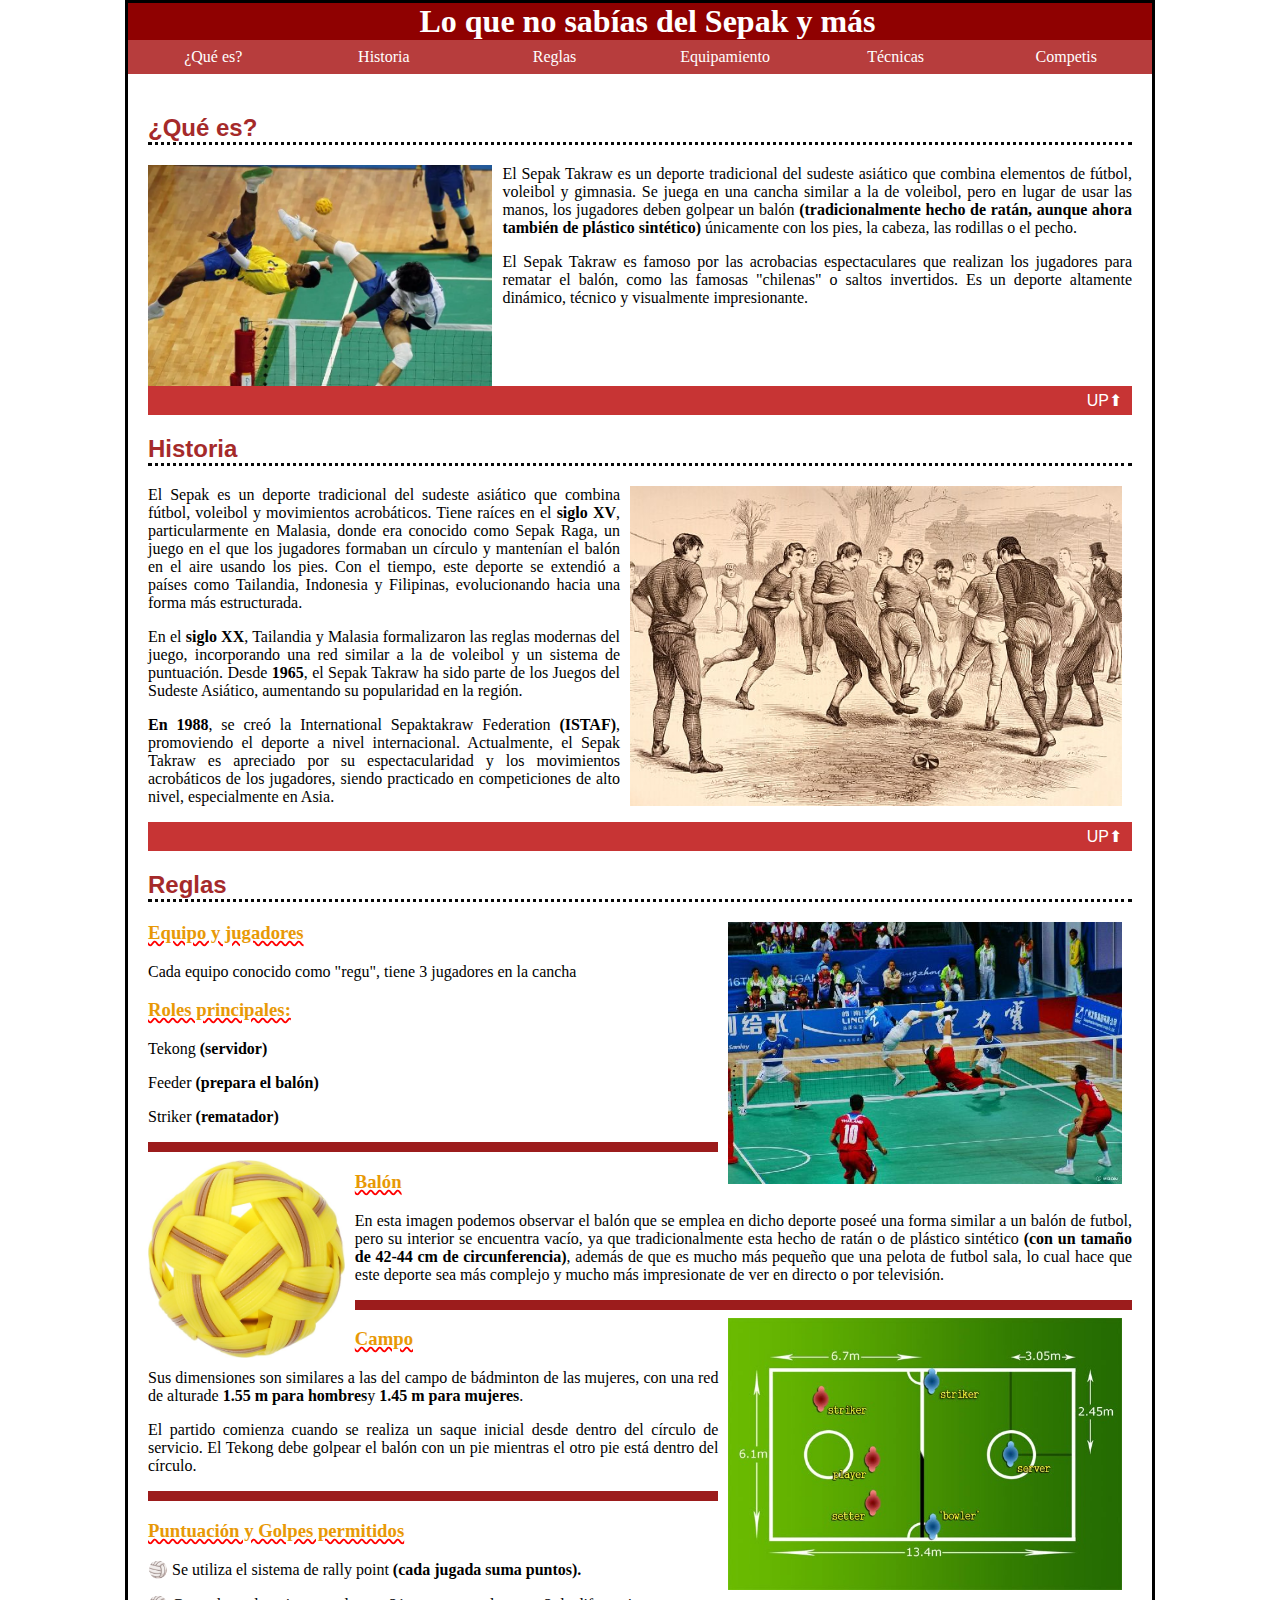
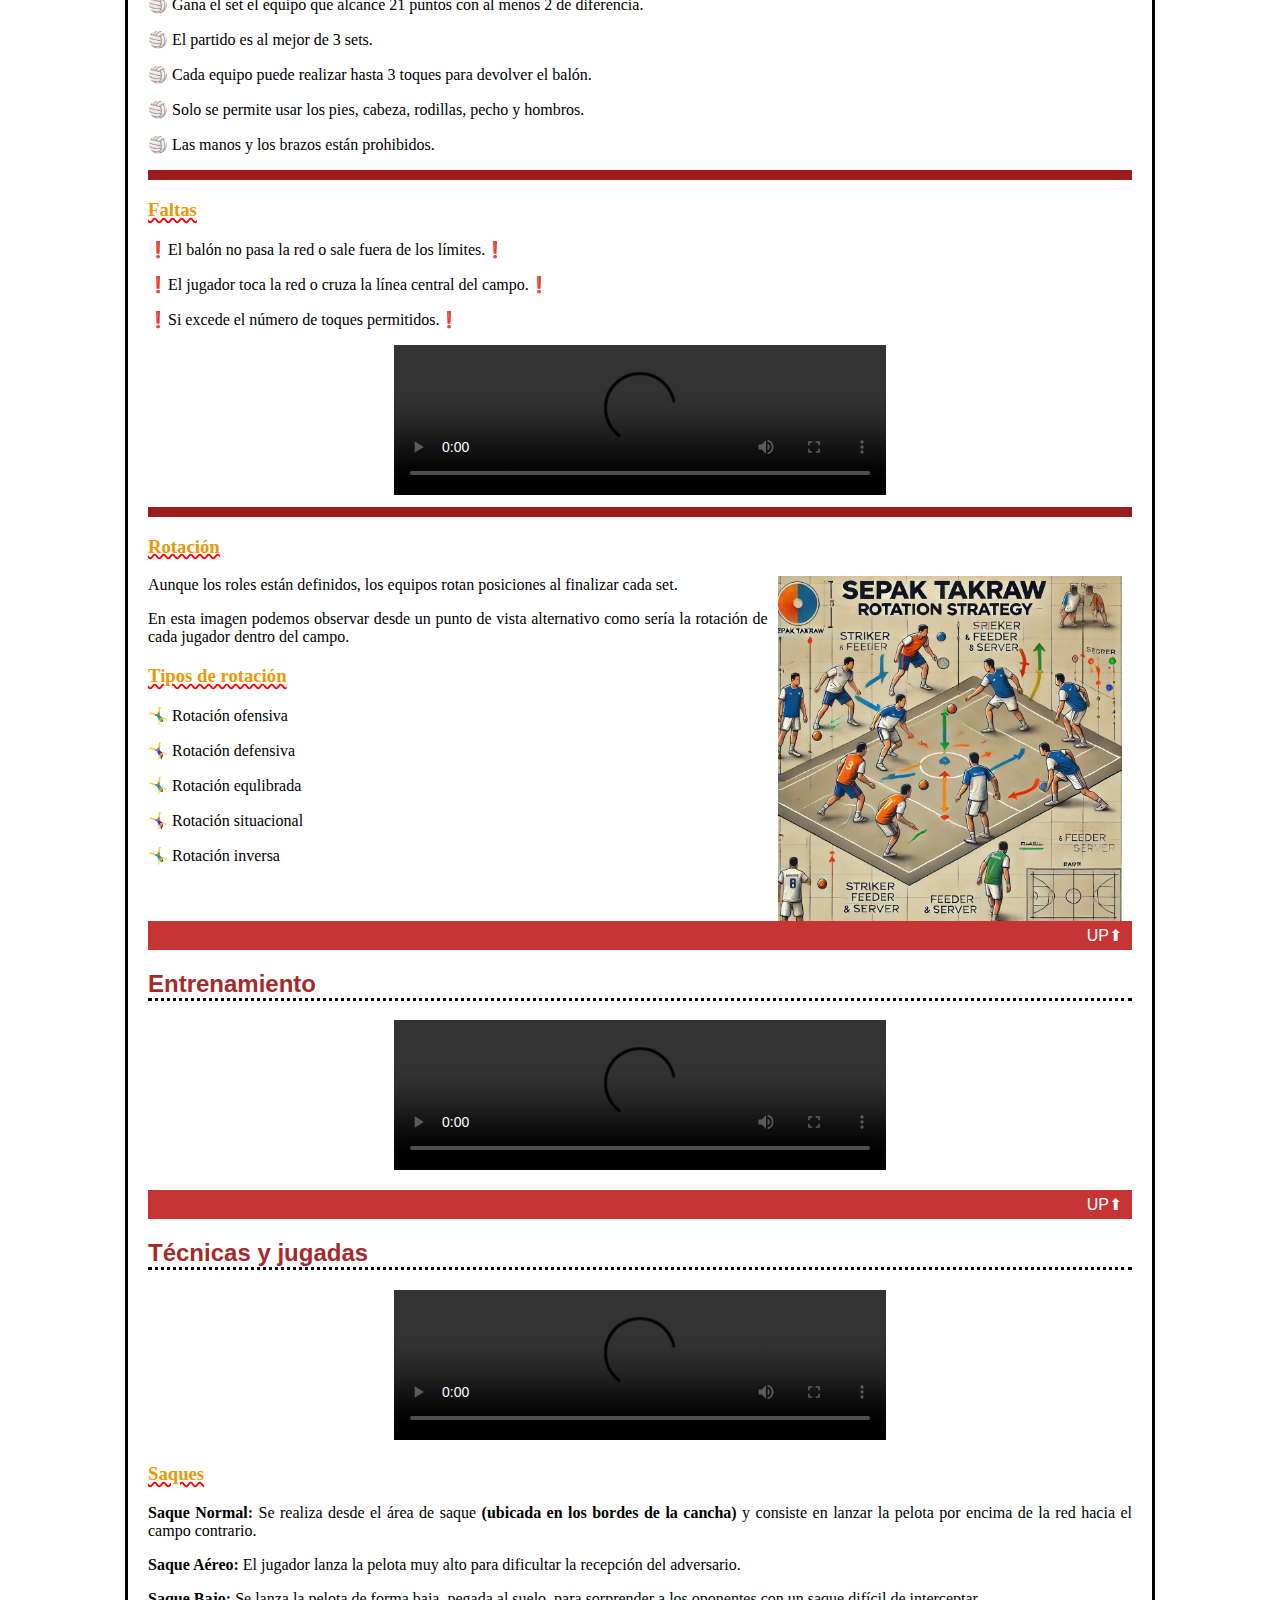
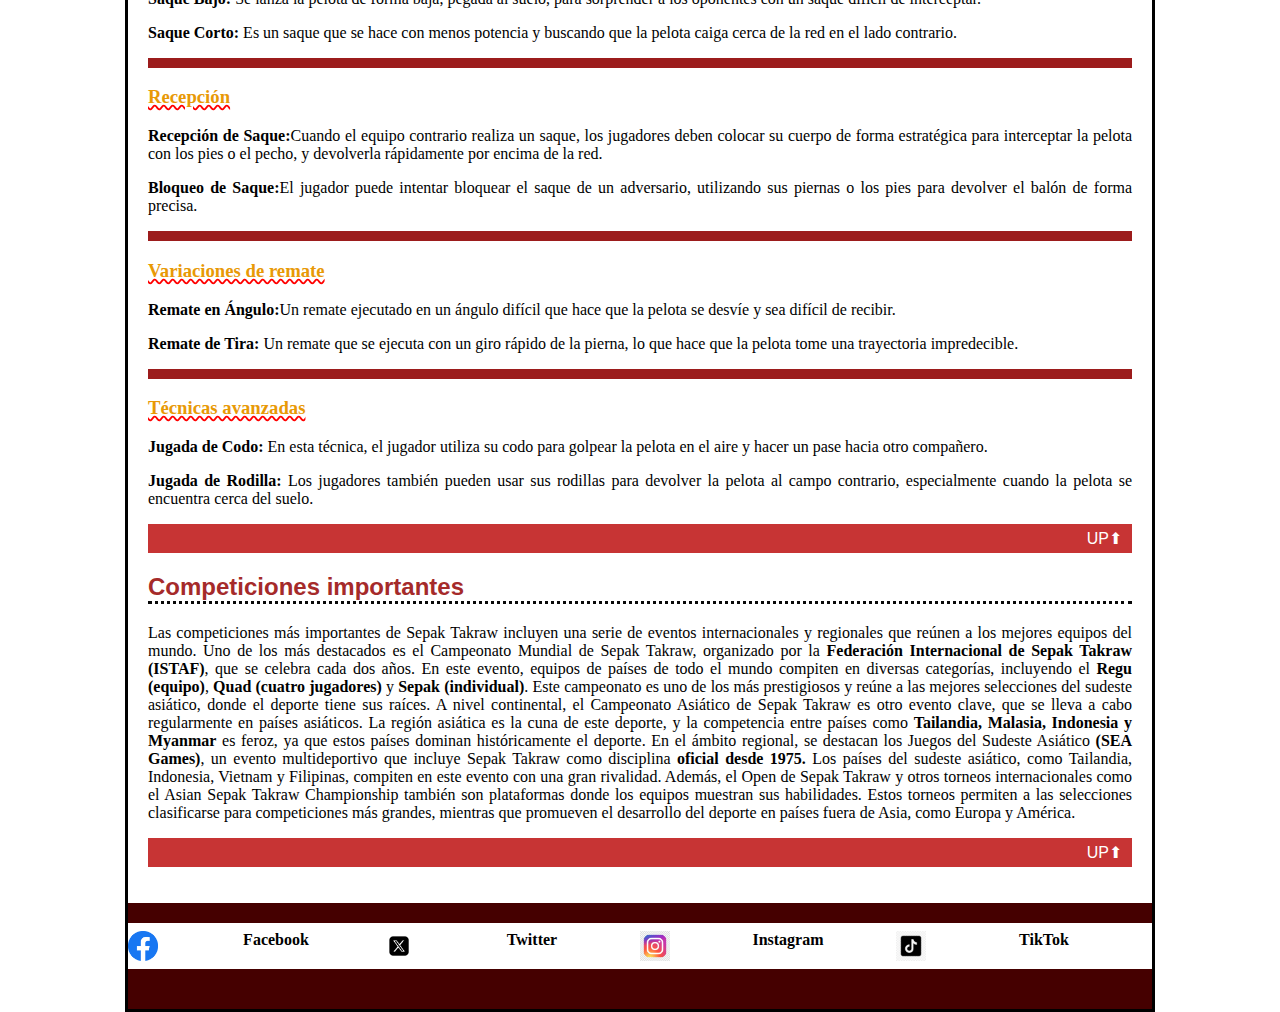
==== index.html @ aff394b9 "Add files via upload" ====
<!DOCTYPE html>
<html lang="es">
<head>
    <meta charset="UTF-8">
    <meta name="viewport" content="width=device-width, initial-scale=1.0">

    <title>El Sepak en estado puro</title>
    <meta name="keywords" content=" palabras clave, encontradas">
    <meta name="description" content="En esta pagina lo que vamos a tratar es el deporte elegido, que en este caso es el sepak takraw , en dicha pagina vamos a abarcar diversos temas como sus origenes, las reglas, deportistas famosos o que tiene cierta incidencia en dicho de deporte, que material se emplea en dicho deporte y sus diversas competiciones. ">
    <meta property="og:tittle" content="Mi web de MARCAS">
    <meta property="og:image" content="imagenes/icono.png">
    <meta property="og:description" content="Aquí puedes encontrar tod la información que necesites">
    <link rel="icon" href="icono.png">
    <link rel="stylesheet" href="estilotareaproclase.css">
    <link rel="canonical" href="https://IzanRG23.github.io">
    <meta name="robots"content="index,follow">
    <meta name="copyright"content="IzanRG23">
    <meta name="author"content="IzanRG23">
    <meta name="sunject"content="Lenguaje de marcas">
    <meta name="language"content="es">
    
</head>
<body>
    <header id="top">
        <h1>Lo que no sabías del Sepak y más</h1>
        <nav>
            <ol>
                <li><a href="#seccion1">¿Qué es?</a></li><li><a href="#seccion2">Historia</a></li><li><a href="#seccion3">Reglas</a></li><li><a href="#seccion4">Equipamiento</a></li><li><a href="#seccion5">Técnicas</a></li><li><a href="#seccion6">Competis</a></li>
            </nav>
        </nav>
        <main>
            <section>
                <article>
                    <h2 id="seccion1">¿Qué es?</h2>
                    <img src="sepaktakraw1.jpeg" alt="Jugador Sepak"widht:20%>
                    <p>El Sepak Takraw es un deporte tradicional del sudeste asiático que combina elementos de fútbol, voleibol y gimnasia. Se juega en una cancha similar a la de voleibol, pero en lugar de usar las manos, los jugadores deben golpear un balón <strong>(tradicionalmente hecho de ratán, aunque ahora también de plástico sintético)</strong> únicamente con los pies, la cabeza, las rodillas o el pecho.</p>
                    <p>El Sepak Takraw es famoso por las acrobacias espectaculares que realizan los jugadores para rematar el balón, como las famosas "chilenas" o saltos invertidos. Es un deporte altamente dinámico, técnico y visualmente impresionante.</p>
                    <p class="volver"><a href="#top">UP⬆</a></p>
    
                    <h2 id="seccion2">Historia</h2>
                   <img src="historiasepakjpg.jpg" alt="Historia Sepak"widht="20%" class="img2">
                    <p>El Sepak es un deporte tradicional del sudeste asiático que combina fútbol, voleibol y movimientos acrobáticos. Tiene raíces en el <strong>siglo XV</strong>, particularmente en Malasia, donde era conocido como Sepak Raga, un juego en el que los jugadores formaban un círculo y mantenían el balón en el aire usando los pies. Con el tiempo, este deporte se extendió a países como Tailandia, Indonesia y Filipinas, evolucionando hacia una forma más estructurada. </p>

                    <p>En el <strong>siglo XX</strong>, Tailandia y Malasia formalizaron las reglas modernas del juego, incorporando una red similar a la de voleibol y un sistema de puntuación. Desde <strong>1965</strong>, el Sepak Takraw ha sido parte de los Juegos del Sudeste Asiático, aumentando su popularidad en la región.</p>

                    <p><strong>En 1988</strong>, se creó la International Sepaktakraw Federation <strong>(ISTAF)</strong>, promoviendo el deporte a nivel internacional. Actualmente, el Sepak Takraw es apreciado por su espectacularidad y los movimientos acrobáticos de los jugadores, siendo practicado en competiciones de alto nivel, especialmente en Asia.</p>
                    <p class="volver"><a href="#top">UP⬆</a></p>
    
                    <h2 id="seccion3">Reglas</h2>
                    <img src="formaciontakraw.jpg" alt="Formación Sepak"widht="20%" class="img3">
                    <h3>Equipo y jugadores</h3>
                    <p>Cada equipo conocido como "regu", tiene 3 jugadores en la cancha</p>

                    <h3>Roles principales:</h3>
                        <p>Tekong <strong>(servidor)</strong></p>
                        <p>Feeder <strong>(prepara el balón)</strong></p>
                        <p>Striker <strong>(rematador)</strong></p>
                        <hr style="border: 5px solid rgb(156, 28, 28);"></hr>
                        
                        <img src="balonsepak.jpg" 
                        alt="Balón Sepak"widht="20%" class="img4">
                        
                    <h3>Balón</h3>
                    <p>En esta imagen podemos observar el balón que se emplea en dicho deporte poseé una forma similar a un balón de futbol, pero su interior se encuentra vacío, ya que tradicionalmente esta hecho de ratán o de plástico sintético <strong>(con un tamaño de 42-44 cm de circunferencia)</strong>, además de que es mucho más pequeño que una pelota de futbol sala, lo cual hace que este deporte sea más complejo y mucho más impresionate de ver en directo o por televisión.</p>
                    <hr style="border: 5px solid rgb(156, 28, 28);"></hr>


                    <img src="pista.jpg" alt="pista"widht="20%" class="img5">

                    <h3>Campo</h3>
                    <p>Sus dimensiones son similares a las del campo de bádminton de las mujeres, con una red de alturade <strong>1.55 m para hombres</strong>y <strong>1.45 m para mujeres</strong>.</p>

                    <p>El partido comienza cuando se realiza un saque inicial desde dentro del círculo de servicio. El Tekong debe golpear el balón con un pie mientras el otro pie está dentro del círculo.
                    </p>
                    <hr style="border: 5px solid rgb(156, 28, 28);"></hr>

                    <h3>Puntuación y Golpes permitidos</h3>
                    <p>🏐 Se utiliza el sistema de rally point <strong>(cada jugada suma puntos).</strong></p>
                    <p>🏐 Gana el set el equipo que alcance 21 puntos con al menos 2 de diferencia.</p>
                    <p>🏐 El partido es al mejor de 3 sets.</p>
                    <p>🏐 Cada equipo puede realizar hasta 3 toques para devolver el balón.</p>
                    <p>🏐 Solo se permite usar los pies, cabeza, rodillas, pecho y hombros.</p> 
                    <p>🏐 Las manos y los brazos están prohibidos.</p>
                    <hr style="border: 5px solid rgb(156, 28, 28);"></hr>

                    <h3>Faltas</h3>
                    <p>❗El balón no pasa la red o sale fuera de los límites.❗</p>
                    <p>❗El jugador toca la red o cruza la línea central del campo.❗</p>
                    <p>❗Si excede el número de toques permitidos.❗</p>

                    <div><video src="¿Cómo jugar al Sepak Takraw_ También conocido como Sepak raga y Takraw es una variante modificada del voleibol. - YouTube - Google Chrome 2024-11-19 19-38-36.mp4" controls autoplay loop></video></div>
                    <hr style="border: 5px solid rgb(156, 28, 28);"></hr>
                    <h3>Rotación</h3>
                    <img src="rotacion.jpg" alt="pista"widht="20%" class="img6">
                    <p>Aunque los roles están definidos, los equipos rotan posiciones al finalizar cada set.</p>

                    <p>En esta imagen podemos observar desde un punto de vista alternativo como sería la rotación de cada jugador dentro del campo.</p>

                    <h3>Tipos de rotación</h3>
                    <p>🤸‍♂️ Rotación ofensiva</p>
                    <p>🤸‍♀️ Rotación defensiva</p>
                    <p>🤸‍♂️ Rotación equlibrada</p>
                    <p>🤸‍♀️ Rotación situacional</p>
                    <p>🤸‍♂️ Rotación inversa</p>

                        <p class="volver"><a href="#top">UP⬆</a></p>
    
                    <h2 id="seccion4">Entrenamiento</h2>
                    <div><video src="video2.mp4" controls autoplay loop></video></div>
    
                     <p class="volver"><a href="#top">UP⬆</a></p>
    
                     <h2 id="seccion5">Técnicas y jugadas</h2>
                     <div><video src="video3.mp4"controls autoplay loop></video></div>

                     <h3>Saques</h3>
                     <p><strong>Saque Normal:</strong> Se realiza desde el área de saque <strong>(ubicada en los bordes de la cancha)</strong> y consiste en lanzar la pelota por encima de la red hacia el campo contrario.</p>
                    
                     <p><strong>Saque Aéreo:</strong> El jugador lanza la pelota muy alto para dificultar la recepción del adversario.</p>
                     <p><strong>Saque Bajo:</strong> Se lanza la pelota de forma baja, pegada al suelo, para sorprender a los oponentes con un saque difícil de interceptar.</p>
                     <p><strong>Saque Corto:</strong> Es un saque que se hace con menos potencia y buscando que la pelota caiga cerca de la red en el lado contrario.</p>

                     <hr style="border: 5px solid rgb(156, 28, 28);"></hr>

                     <h3>Recepción</h3>
                     <p><strong>Recepción de Saque:</strong>Cuando el equipo contrario realiza un saque, los jugadores deben colocar su cuerpo de forma estratégica para interceptar la pelota con los pies o el pecho, y devolverla rápidamente por encima de la red.</p>
                     <p><strong>Bloqueo de Saque:</strong>El jugador puede intentar bloquear el saque de un adversario, utilizando sus piernas o los pies para devolver el balón de forma precisa.</p>

                     <hr style="border: 5px solid rgb(156, 28, 28);"></hr>

                     <h3>Variaciones de remate</h3>
                     <p><strong>Remate en Ángulo:</strong>Un remate ejecutado en un ángulo difícil que hace que la pelota se desvíe y sea difícil de recibir.</p>
                     <p><strong>Remate de Tira:</strong> Un remate que se ejecuta con un giro rápido de la pierna, lo que hace que la pelota tome una trayectoria impredecible.</p>

                     <hr style="border: 5px solid rgb(156, 28, 28);"></hr>

                     <h3>Técnicas avanzadas</h3>
                     <p><strong>Jugada de Codo:</strong> En esta técnica, el jugador utiliza su codo para golpear la pelota en el aire y hacer un pase hacia otro compañero.</p>

                     <p><strong>Jugada de Rodilla:</strong> Los jugadores también pueden usar sus rodillas para devolver la pelota al campo contrario, especialmente cuando la pelota se encuentra cerca del suelo.</p>

                     <p class="volver"><a href="#top">UP⬆</a></p>

                     <h2 id="seccion6">Competiciones importantes</h2>
                     <img src="" alt=""widht:20%>
                     <p>Las competiciones más importantes de Sepak Takraw incluyen una serie de eventos internacionales y regionales que reúnen a los mejores equipos del mundo. Uno de los más destacados es el Campeonato Mundial de Sepak Takraw, organizado por la <strong>Federación Internacional de Sepak Takraw (ISTAF)</strong>, que se celebra cada dos años. En este evento, equipos de países de todo el mundo compiten en diversas categorías, incluyendo el <strong>Regu (equipo)</strong>, <strong>Quad (cuatro jugadores)</strong> y <strong>Sepak (individual)</strong>. Este campeonato es uno de los más prestigiosos y reúne a las mejores selecciones del sudeste asiático, donde el deporte tiene sus raíces.

                        A nivel continental, el Campeonato Asiático de Sepak Takraw es otro evento clave, que se lleva a cabo regularmente en países asiáticos. La región asiática es la cuna de este deporte, y la competencia entre países como <strong>Tailandia, Malasia, Indonesia y Myanmar</strong> es feroz, ya que estos países dominan históricamente el deporte.
                        
                        En el ámbito regional, se destacan los Juegos del Sudeste Asiático <strong>(SEA Games)</strong>, un evento multideportivo que incluye Sepak Takraw como disciplina <strong>oficial desde 1975.</strong> Los países del sudeste asiático, como Tailandia, Indonesia, Vietnam y Filipinas, compiten en este evento con una gran rivalidad.
                        
                        Además, el Open de Sepak Takraw y otros torneos internacionales como el Asian Sepak Takraw Championship también son plataformas donde los equipos muestran sus habilidades. Estos torneos permiten a las selecciones clasificarse para competiciones más grandes, mientras que promueven el desarrollo del deporte en países fuera de Asia, como Europa y América.
                        
                        </p>
                     <p class="volver"><a href="#top">UP⬆</a></p>
     
    
    
                </article>
            </section>
            <footer>
              <ol class="footer">
                <li class="footer"><a href="https://www.facebook.com/tuperfil" target="blank">
                    <img src="imagenfacebook.png" alt="Facebook" style="width:30px; height:auto;"><strong>Facebook</strong>
                </a></li><li class="footer"><a href="https://x.com/i/flow/login" target="blank"><strong>Twitter</strong>
                    <img src="imagenx.jpeg" alt="X" style="width:30px; height:auto;">
                </a></li><li class="footer"><a href="https://www.instagram.com/accounts/login" target="blank"><strong>Instagram</strong>
                    <img src="imageninsta.jpeg" alt="Instagram" style="width:30px; height:auto;">
                </a></li><li class="footer"><a href="https://www.tiktok.com/login" target="blank"><strong>TikTok</strong>
                    <img src="iconotiktok.jpeg" alt="TikTok" style="width:30px; height:auto;"></a></li>
              </ol>
            </footer>
    </header>
</body>
</html>
---- estilotareaproclase.css ----
body{
    width: 80%;
    border: 3px solid black;
    margin:0 auto;
   
}
ol{
    padding: 0;
    margin:0 auto;
}
h1{
    margin:0;
    padding:0 0 0 15px;
    font-family: "Merriweather", serif;
    background-color:rgb(143, 1, 1);
    text-align: center;
    color:white;
}
h2:target{
    border:none;
    background-color:rgb(234, 115, 18);
}
li{
    display:inline-block;
    background-color: rgb(183, 61, 61);
    width:16.66%;
    text-align:center;
    padding:8px 0;
    color: white;
    font-family: 'Merriweather', serif;
    
}
li:hover{
    background-color: rgba(210, 115, 14, 0.89);
    color:white;
    border-bottom:7px solid rgb(212, 43, 43);
}
article{
    padding: 20px
}
p{
    text-align: justify;
    font-family: "Playfair Display", serif;
}
h2{
    border-bottom: 3px dotted rgb(8, 8, 8);
    color: brown;
    font-family: 'Spicy Rice', sans-serif; 
}
ol.footer{
    background-color:rgb(69, 0, 0);
    padding:20px 0;
    border-bottom: 20px solid rgb(69, 0, 0);
}
footer{
    margin:0px;
}
a{
    text-decoration: none;
    color:inherit;
}
p.volver{
    color:white;
    background-color: rgb(199, 52, 52);
    text-align: right;
    padding:5px 10px;
    clear:both;
    font-family: 'Spicy Rice', sans-serif; 
}

li.footer{
    background-color: rgb(255, 255, 255);
   width:25%;
   color:rgb(0, 0, 0);
  
}
li.footer:hover{
    background-color: rgba(106, 20, 20, 0.856);
    color:rgb(255, 255, 255);
    border:none;
}
   img{
    float:left;
    width:35%;
    margin-right:10px;
   }
   .img2{
    float:right;
    width:50%;
    margin-left:10px;
    padding:0 10px 10px 0,
   }
   .img3{
    float:right;
    width:40%;
    margin-left:10px;
    padding:0 10px 10px 0,
   }
   .img4{
    float:left;
    width:20%;
    margin-right:10px;
    padding:0 10px 10px 0,
   }
   .img5{
    float:right;
    width:40%;
    margin-left:10px;
    padding:0 10px 10px 0,
   }
   .img6{
    float:right;
    width:35%;
    margin-left:10px;
    padding:0 10px 10px 0,
   }
  
   video{
    width:50%;
    align-items: center;
   }
   
   div{
    text-align:center;
   }
   h3{
    text-decoration: underline wavy red;
    color: rgb(232, 153, 6);
   }
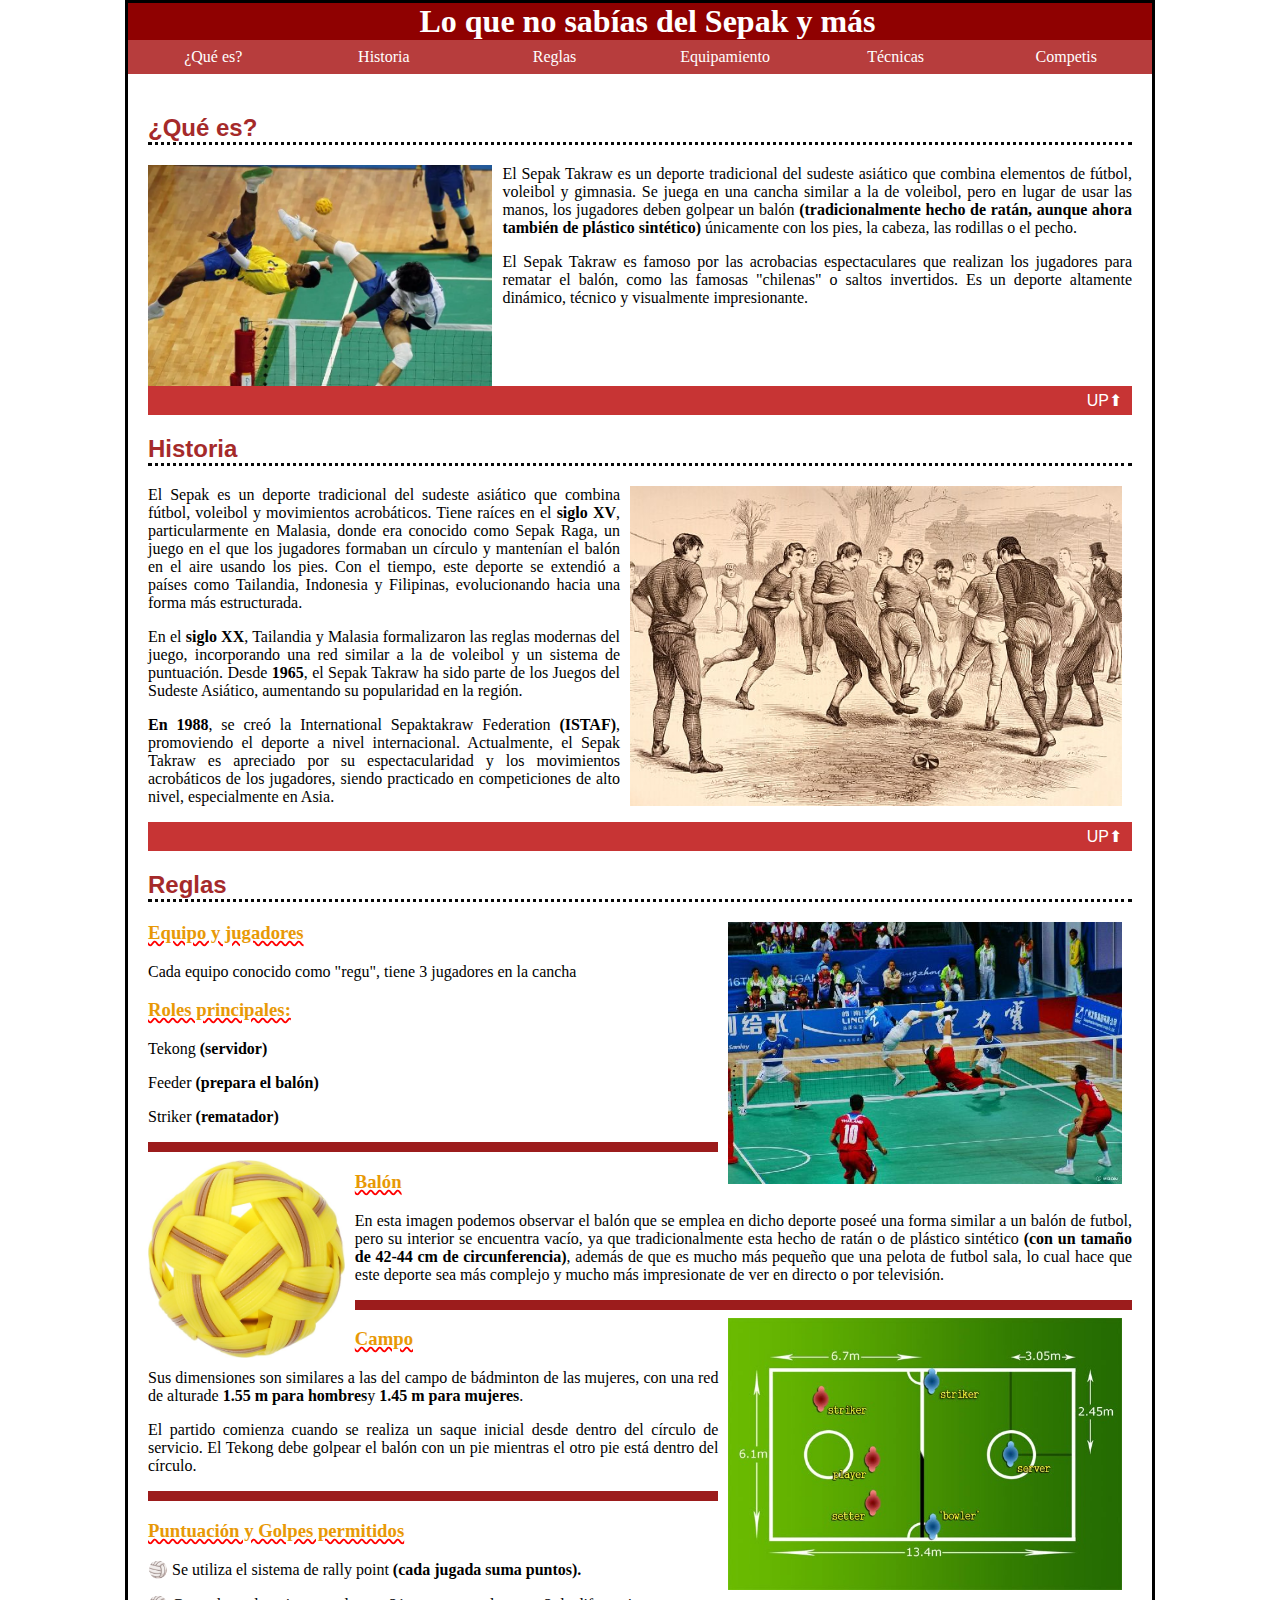
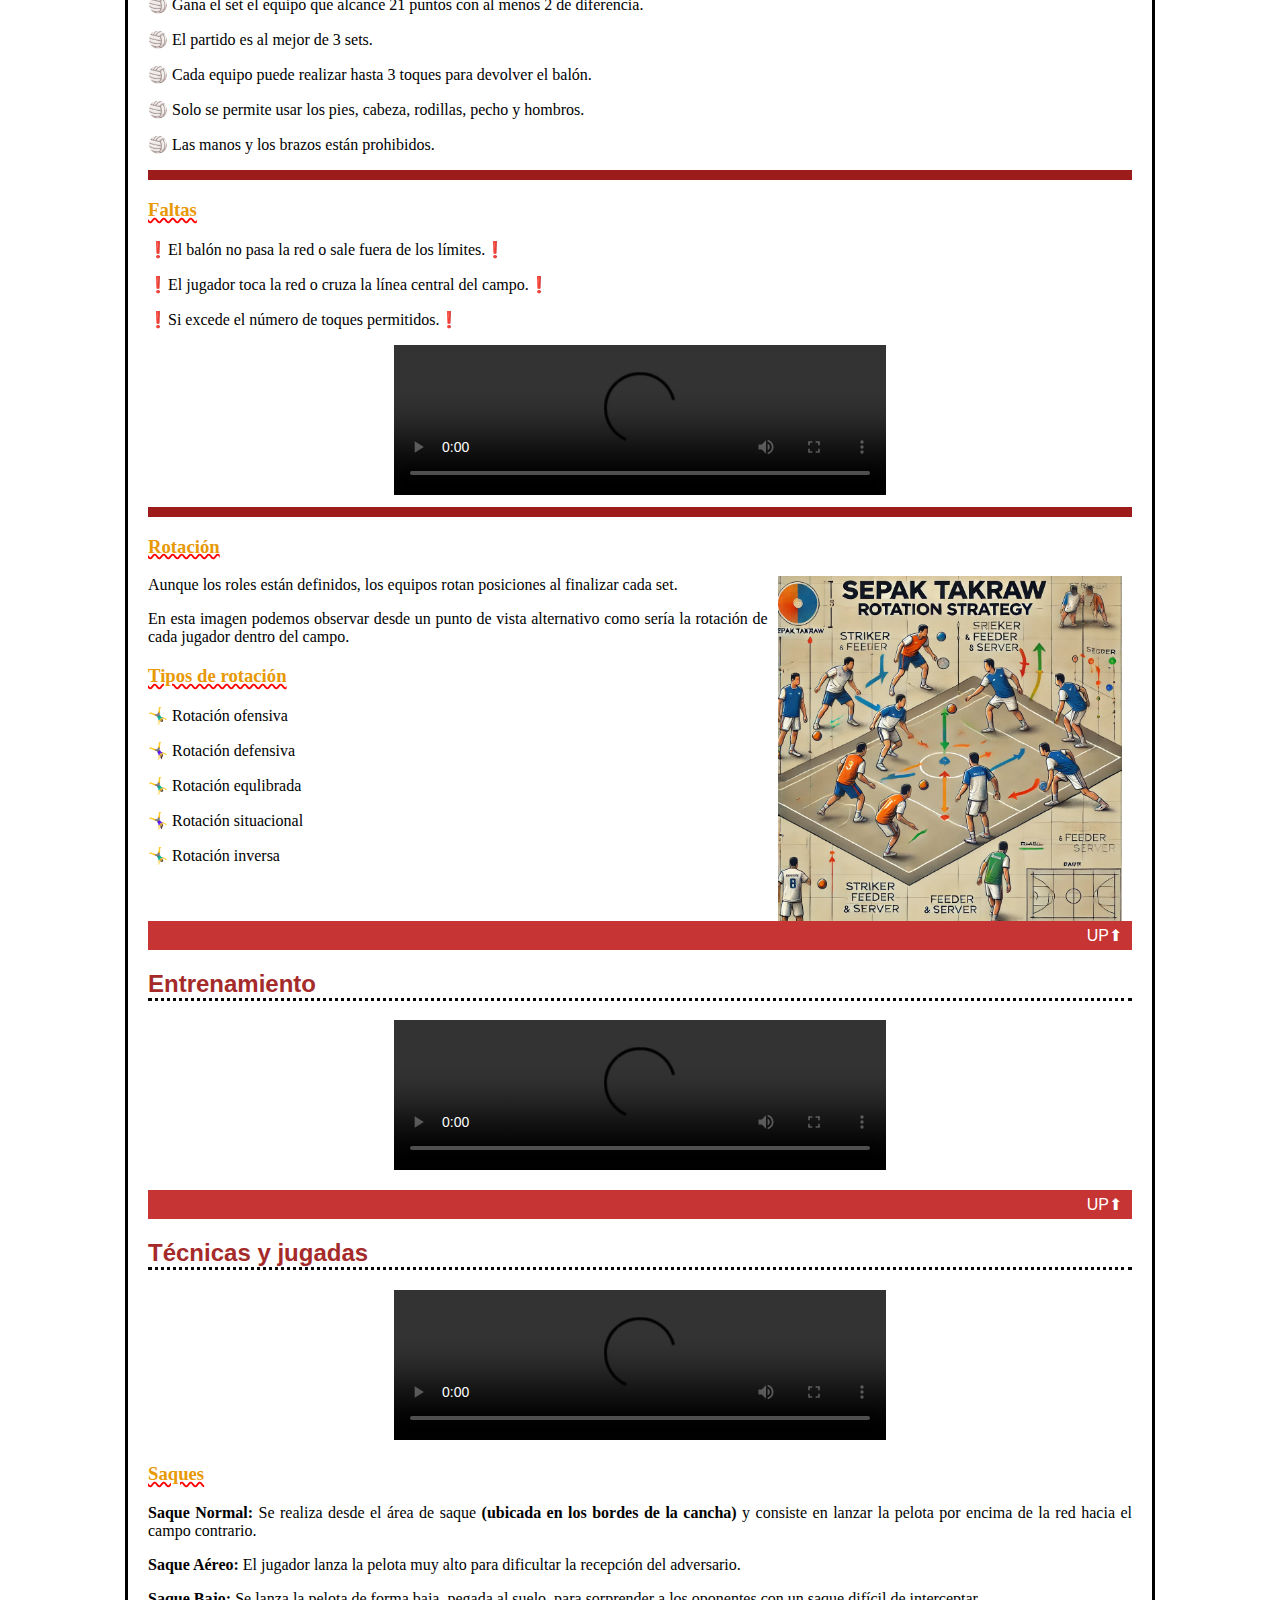
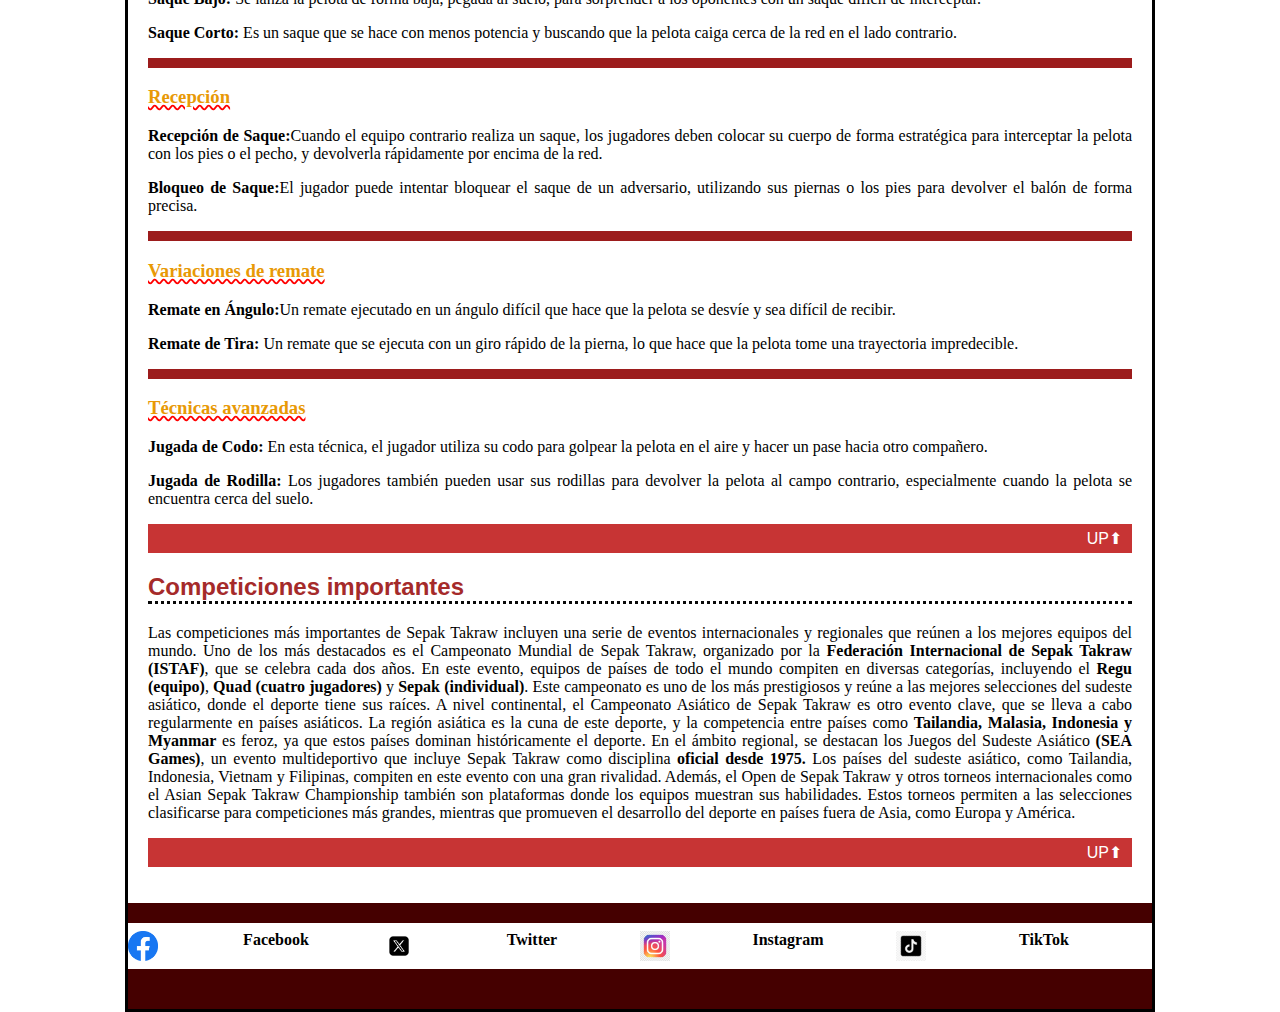
==== commit c2862e10: "Add files via upload" ====
--- a/index.html
+++ b/index.html
@@ -88,7 +88,7 @@
                     <p>❗El jugador toca la red o cruza la línea central del campo.❗</p>
                     <p>❗Si excede el número de toques permitidos.❗</p>
 
-                    <div><video src="¿Cómo jugar al Sepak Takraw_ También conocido como Sepak raga y Takraw es una variante modificada del voleibol. - YouTube - Google Chrome 2024-11-19 19-38-36.mp4" controls autoplay loop></video></div>
+                    <div><video src="video1.mp4" controls autoplay loop></video></div>
                     <hr style="border: 5px solid rgb(156, 28, 28);"></hr>
                     <h3>Rotación</h3>
                     <img src="rotacion.jpg" alt="pista"widht="20%" class="img6">
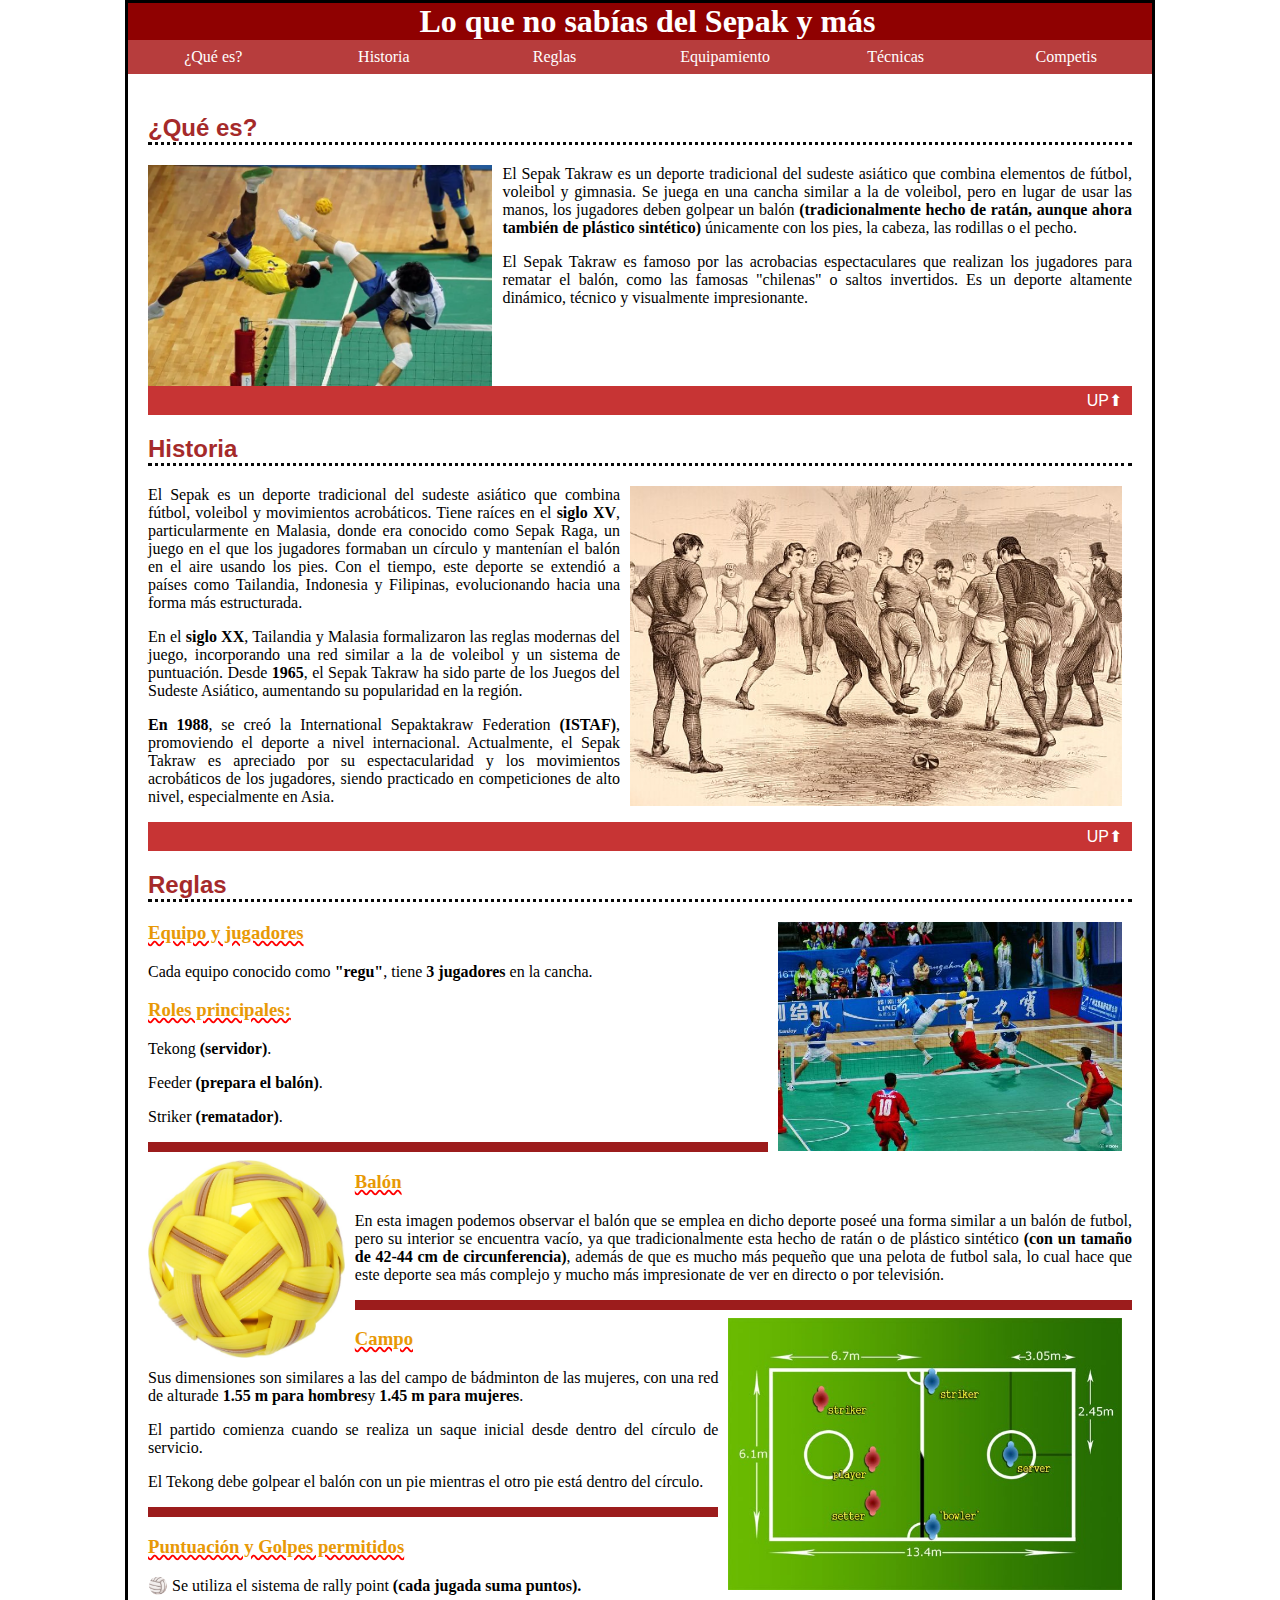
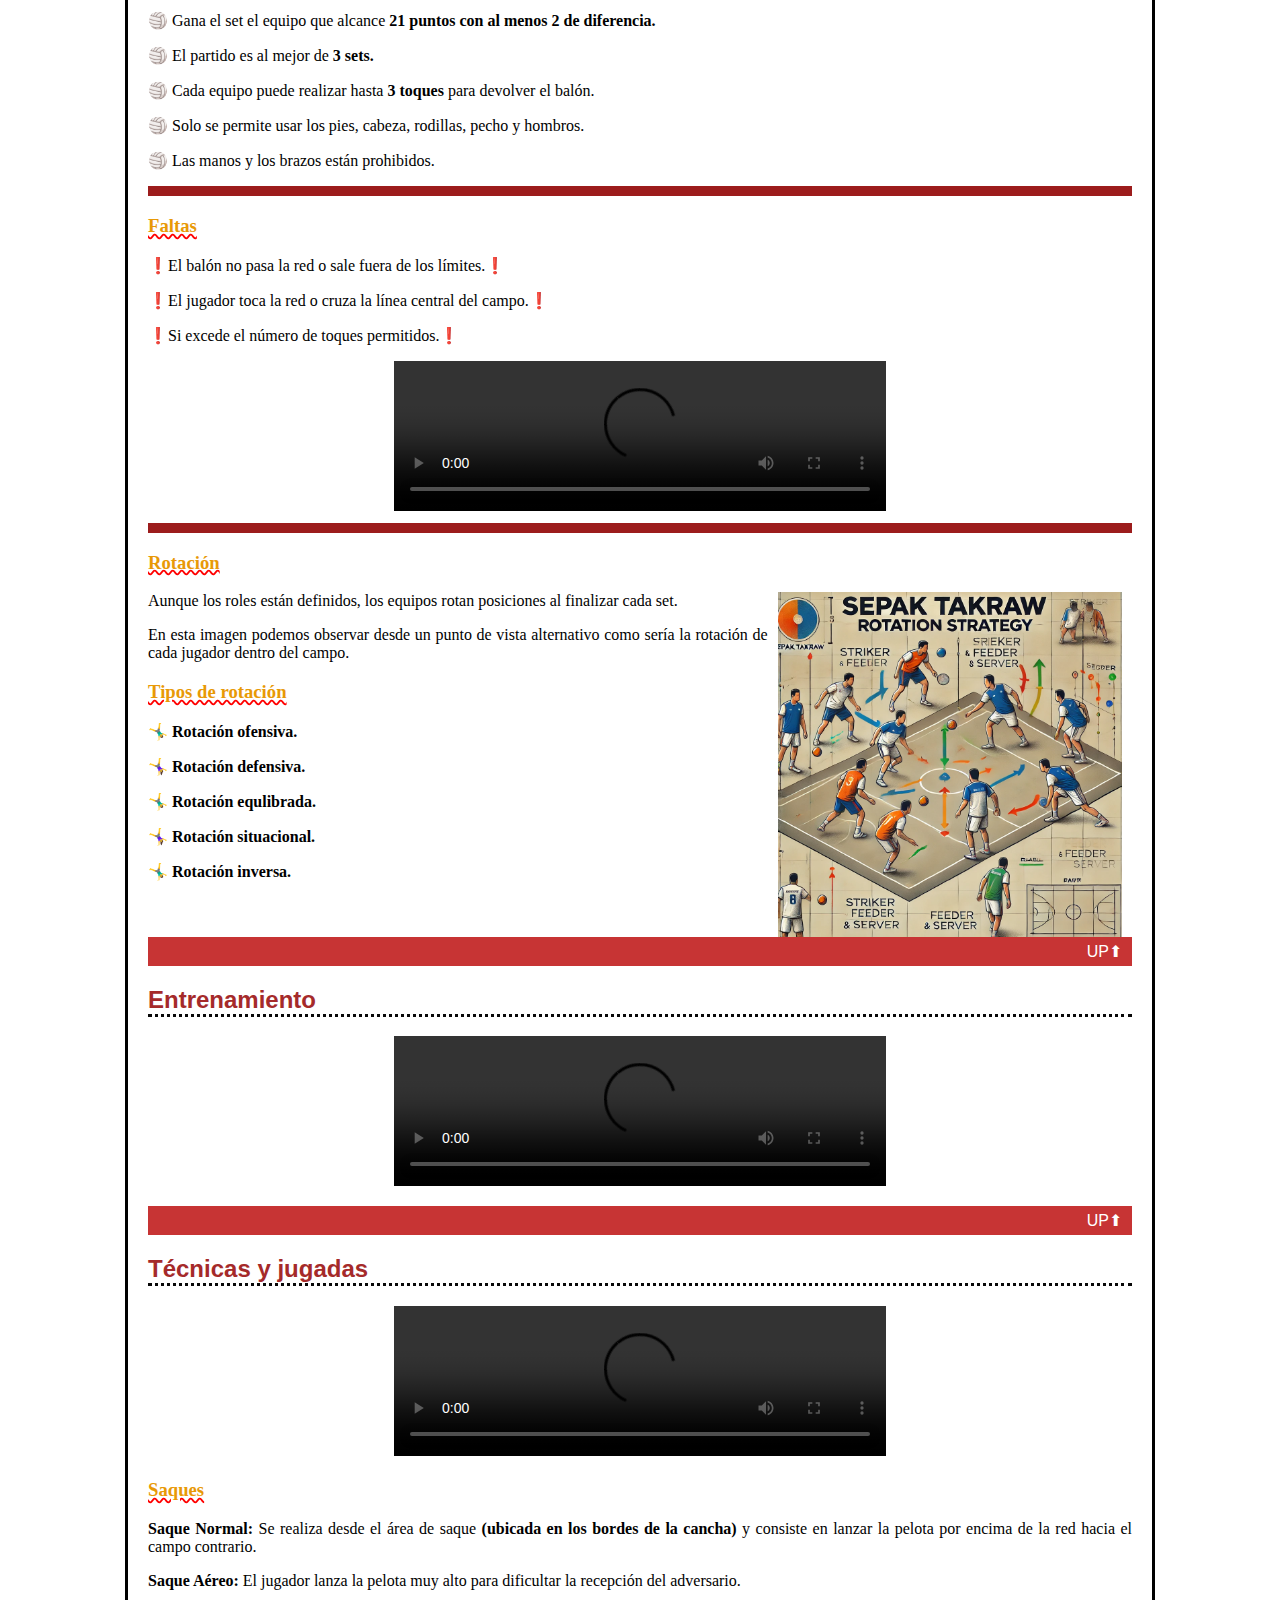
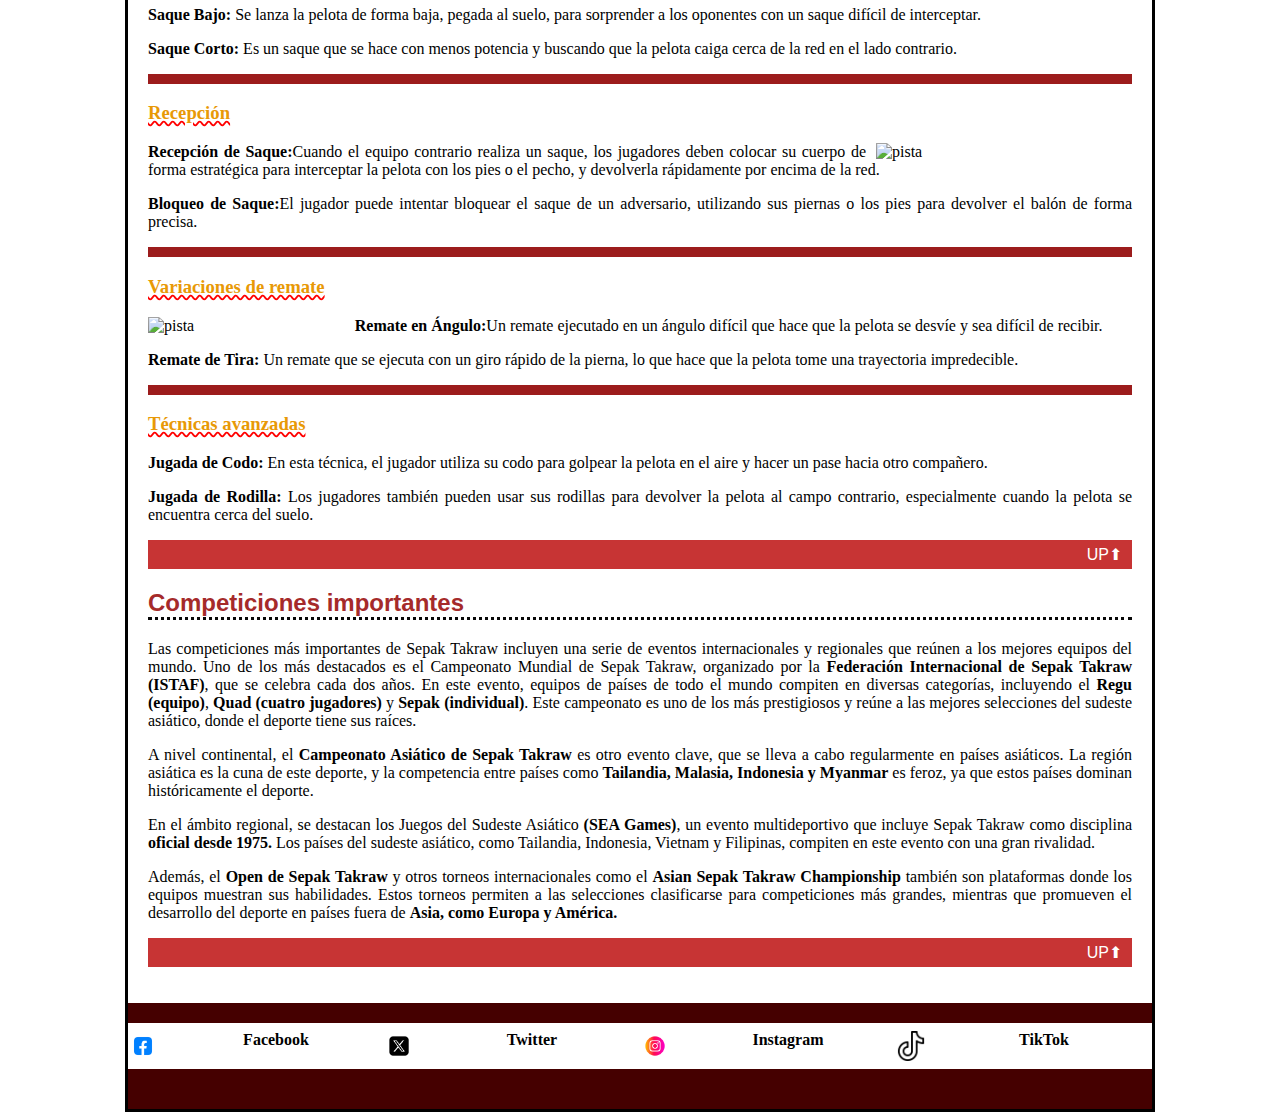
==== commit 697fc3ee: "Add files via upload" ====
--- a/index.html
+++ b/index.html
@@ -49,12 +49,12 @@
                     <h2 id="seccion3">Reglas</h2>
                     <img src="formaciontakraw.jpg" alt="Formación Sepak"widht="20%" class="img3">
                     <h3>Equipo y jugadores</h3>
-                    <p>Cada equipo conocido como "regu", tiene 3 jugadores en la cancha</p>
+                    <p>Cada equipo conocido como <strong>"regu"</strong>, tiene <strong>3 jugadores</strong> en la cancha.</p>
 
                     <h3>Roles principales:</h3>
-                        <p>Tekong <strong>(servidor)</strong></p>
-                        <p>Feeder <strong>(prepara el balón)</strong></p>
-                        <p>Striker <strong>(rematador)</strong></p>
+                        <p>Tekong <strong>(servidor)</strong>.</p>
+                        <p>Feeder <strong>(prepara el balón)</strong>.</p>
+                        <p>Striker <strong>(rematador)</strong>.</p>
                         <hr style="border: 5px solid rgb(156, 28, 28);"></hr>
                         
                         <img src="balonsepak.jpg" 
@@ -70,15 +70,17 @@
                     <h3>Campo</h3>
                     <p>Sus dimensiones son similares a las del campo de bádminton de las mujeres, con una red de alturade <strong>1.55 m para hombres</strong>y <strong>1.45 m para mujeres</strong>.</p>
 
-                    <p>El partido comienza cuando se realiza un saque inicial desde dentro del círculo de servicio. El Tekong debe golpear el balón con un pie mientras el otro pie está dentro del círculo.
-                    </p>
+                    <p>El partido comienza cuando se realiza un saque inicial desde dentro del círculo de servicio.</p> 
+                    
+                    <p>El Tekong debe golpear el balón con un pie mientras el otro pie está dentro del círculo.</p>
+                   
                     <hr style="border: 5px solid rgb(156, 28, 28);"></hr>
 
                     <h3>Puntuación y Golpes permitidos</h3>
                     <p>🏐 Se utiliza el sistema de rally point <strong>(cada jugada suma puntos).</strong></p>
-                    <p>🏐 Gana el set el equipo que alcance 21 puntos con al menos 2 de diferencia.</p>
-                    <p>🏐 El partido es al mejor de 3 sets.</p>
-                    <p>🏐 Cada equipo puede realizar hasta 3 toques para devolver el balón.</p>
+                    <p>🏐 Gana el set el equipo que alcance <strong>21 puntos con al menos 2 de diferencia.</strong></p>
+                    <p>🏐 El partido es al mejor de <strong>3 sets.</strong></p>
+                    <p>🏐 Cada equipo puede realizar hasta <strong>3 toques</strong> para devolver el balón.</p>
                     <p>🏐 Solo se permite usar los pies, cabeza, rodillas, pecho y hombros.</p> 
                     <p>🏐 Las manos y los brazos están prohibidos.</p>
                     <hr style="border: 5px solid rgb(156, 28, 28);"></hr>
@@ -97,11 +99,11 @@
                     <p>En esta imagen podemos observar desde un punto de vista alternativo como sería la rotación de cada jugador dentro del campo.</p>
 
                     <h3>Tipos de rotación</h3>
-                    <p>🤸‍♂️ Rotación ofensiva</p>
-                    <p>🤸‍♀️ Rotación defensiva</p>
-                    <p>🤸‍♂️ Rotación equlibrada</p>
-                    <p>🤸‍♀️ Rotación situacional</p>
-                    <p>🤸‍♂️ Rotación inversa</p>
+                    <p>🤸‍♂️ <strong>Rotación ofensiva.</strong></p>
+                    <p>🤸‍♀️ <strong>Rotación defensiva.</strong></p>
+                    <p>🤸‍♂️ <strong>Rotación equlibrada.</strong></p>
+                    <p>🤸‍♀️ <strong>Rotación situacional.</strong></p>
+                    <p>🤸‍♂️ <strong>Rotación inversa.</strong></p>
 
                         <p class="volver"><a href="#top">UP⬆</a></p>
     
@@ -120,15 +122,18 @@
                      <p><strong>Saque Bajo:</strong> Se lanza la pelota de forma baja, pegada al suelo, para sorprender a los oponentes con un saque difícil de interceptar.</p>
                      <p><strong>Saque Corto:</strong> Es un saque que se hace con menos potencia y buscando que la pelota caiga cerca de la red en el lado contrario.</p>
 
+
                      <hr style="border: 5px solid rgb(156, 28, 28);"></hr>
 
                      <h3>Recepción</h3>
+                     <img src="fotosaque.png" alt="pista"widht="20%" class="img7">
                      <p><strong>Recepción de Saque:</strong>Cuando el equipo contrario realiza un saque, los jugadores deben colocar su cuerpo de forma estratégica para interceptar la pelota con los pies o el pecho, y devolverla rápidamente por encima de la red.</p>
                      <p><strong>Bloqueo de Saque:</strong>El jugador puede intentar bloquear el saque de un adversario, utilizando sus piernas o los pies para devolver el balón de forma precisa.</p>
 
                      <hr style="border: 5px solid rgb(156, 28, 28);"></hr>
 
                      <h3>Variaciones de remate</h3>
+                     <img src="remate.jpg" alt="pista"widht="20%" class="img8">
                      <p><strong>Remate en Ángulo:</strong>Un remate ejecutado en un ángulo difícil que hace que la pelota se desvíe y sea difícil de recibir.</p>
                      <p><strong>Remate de Tira:</strong> Un remate que se ejecuta con un giro rápido de la pierna, lo que hace que la pelota tome una trayectoria impredecible.</p>
 
@@ -143,15 +148,15 @@
 
                      <h2 id="seccion6">Competiciones importantes</h2>
                      <img src="" alt=""widht:20%>
-                     <p>Las competiciones más importantes de Sepak Takraw incluyen una serie de eventos internacionales y regionales que reúnen a los mejores equipos del mundo. Uno de los más destacados es el Campeonato Mundial de Sepak Takraw, organizado por la <strong>Federación Internacional de Sepak Takraw (ISTAF)</strong>, que se celebra cada dos años. En este evento, equipos de países de todo el mundo compiten en diversas categorías, incluyendo el <strong>Regu (equipo)</strong>, <strong>Quad (cuatro jugadores)</strong> y <strong>Sepak (individual)</strong>. Este campeonato es uno de los más prestigiosos y reúne a las mejores selecciones del sudeste asiático, donde el deporte tiene sus raíces.
+                     <p>Las competiciones más importantes de Sepak Takraw incluyen una serie de eventos internacionales y regionales que reúnen a los mejores equipos del mundo. Uno de los más destacados es el Campeonato Mundial de Sepak Takraw, organizado por la <strong>Federación Internacional de Sepak Takraw (ISTAF)</strong>, que se celebra cada dos años. En este evento, equipos de países de todo el mundo compiten en diversas categorías, incluyendo el <strong>Regu (equipo)</strong>, <strong>Quad (cuatro jugadores)</strong> y <strong>Sepak (individual)</strong>. Este campeonato es uno de los más prestigiosos y reúne a las mejores selecciones del sudeste asiático, donde el deporte tiene sus raíces.</p>
 
-                        A nivel continental, el Campeonato Asiático de Sepak Takraw es otro evento clave, que se lleva a cabo regularmente en países asiáticos. La región asiática es la cuna de este deporte, y la competencia entre países como <strong>Tailandia, Malasia, Indonesia y Myanmar</strong> es feroz, ya que estos países dominan históricamente el deporte.
+                        <p>A nivel continental, el <strong>Campeonato Asiático de Sepak Takraw</strong> es otro evento clave, que se lleva a cabo regularmente en países asiáticos. La región asiática es la cuna de este deporte, y la competencia entre países como <strong>Tailandia, Malasia, Indonesia y Myanmar</strong> es feroz, ya que estos países dominan históricamente el deporte.</p>
                         
-                        En el ámbito regional, se destacan los Juegos del Sudeste Asiático <strong>(SEA Games)</strong>, un evento multideportivo que incluye Sepak Takraw como disciplina <strong>oficial desde 1975.</strong> Los países del sudeste asiático, como Tailandia, Indonesia, Vietnam y Filipinas, compiten en este evento con una gran rivalidad.
+                        <p>En el ámbito regional, se destacan los Juegos del Sudeste Asiático <strong>(SEA Games)</strong>, un evento multideportivo que incluye Sepak Takraw como disciplina <strong>oficial desde 1975.</strong> Los países del sudeste asiático, como Tailandia, Indonesia, Vietnam y Filipinas, compiten en este evento con una gran rivalidad.</p>
                         
-                        Además, el Open de Sepak Takraw y otros torneos internacionales como el Asian Sepak Takraw Championship también son plataformas donde los equipos muestran sus habilidades. Estos torneos permiten a las selecciones clasificarse para competiciones más grandes, mientras que promueven el desarrollo del deporte en países fuera de Asia, como Europa y América.
+                        <p>Además, el <strong>Open de Sepak Takraw</strong> y otros torneos internacionales como el <strong>Asian Sepak Takraw Championship</strong> también son plataformas donde los equipos muestran sus habilidades. Estos torneos permiten a las selecciones clasificarse para competiciones más grandes, mientras que promueven el desarrollo del deporte en países fuera de <strong>Asia, como Europa y América.</strong></p>
                         
-                        </p>
+                        
                      <p class="volver"><a href="#top">UP⬆</a></p>
      
     
@@ -161,13 +166,13 @@
             <footer>
               <ol class="footer">
                 <li class="footer"><a href="https://www.facebook.com/tuperfil" target="blank">
-                    <img src="imagenfacebook.png" alt="Facebook" style="width:30px; height:auto;"><strong>Facebook</strong>
+                    <img src="facebook.jpeg" alt="Facebook" style="width:30px; height:auto;"><strong>Facebook</strong>
                 </a></li><li class="footer"><a href="https://x.com/i/flow/login" target="blank"><strong>Twitter</strong>
                     <img src="imagenx.jpeg" alt="X" style="width:30px; height:auto;">
                 </a></li><li class="footer"><a href="https://www.instagram.com/accounts/login" target="blank"><strong>Instagram</strong>
-                    <img src="imageninsta.jpeg" alt="Instagram" style="width:30px; height:auto;">
+                    <img src="c.jpeg" alt="Instagram" style="width:30px; height:auto;">
                 </a></li><li class="footer"><a href="https://www.tiktok.com/login" target="blank"><strong>TikTok</strong>
-                    <img src="iconotiktok.jpeg" alt="TikTok" style="width:30px; height:auto;"></a></li>
+                    <img src="tiktok.jpeg" alt="TikTok" style="width:30px; height:auto;"></a></li>
               </ol>
             </footer>
     </header>
--- a/estilotareaproclase.css
+++ b/estilotareaproclase.css
@@ -46,6 +46,7 @@
     border-bottom: 3px dotted rgb(8, 8, 8);
     color: brown;
     font-family: 'Spicy Rice', sans-serif; 
+    text-align: left;
 }
 ol.footer{
     background-color:rgb(69, 0, 0);
@@ -92,7 +93,7 @@
    }
    .img3{
     float:right;
-    width:40%;
+    width:35%;
     margin-left:10px;
     padding:0 10px 10px 0,
    }
@@ -114,6 +115,18 @@
     margin-left:10px;
     padding:0 10px 10px 0,
    }
+   .img7{
+    float:right;
+    width:25%;
+    margin-left:10px;
+    padding:0 10px 10px 0,
+   }
+   .img8{
+    float:left;
+    width:20%;
+    margin-right:10px;
+    padding:0 10px 10px 0,
+   }
   
    video{
     width:50%;
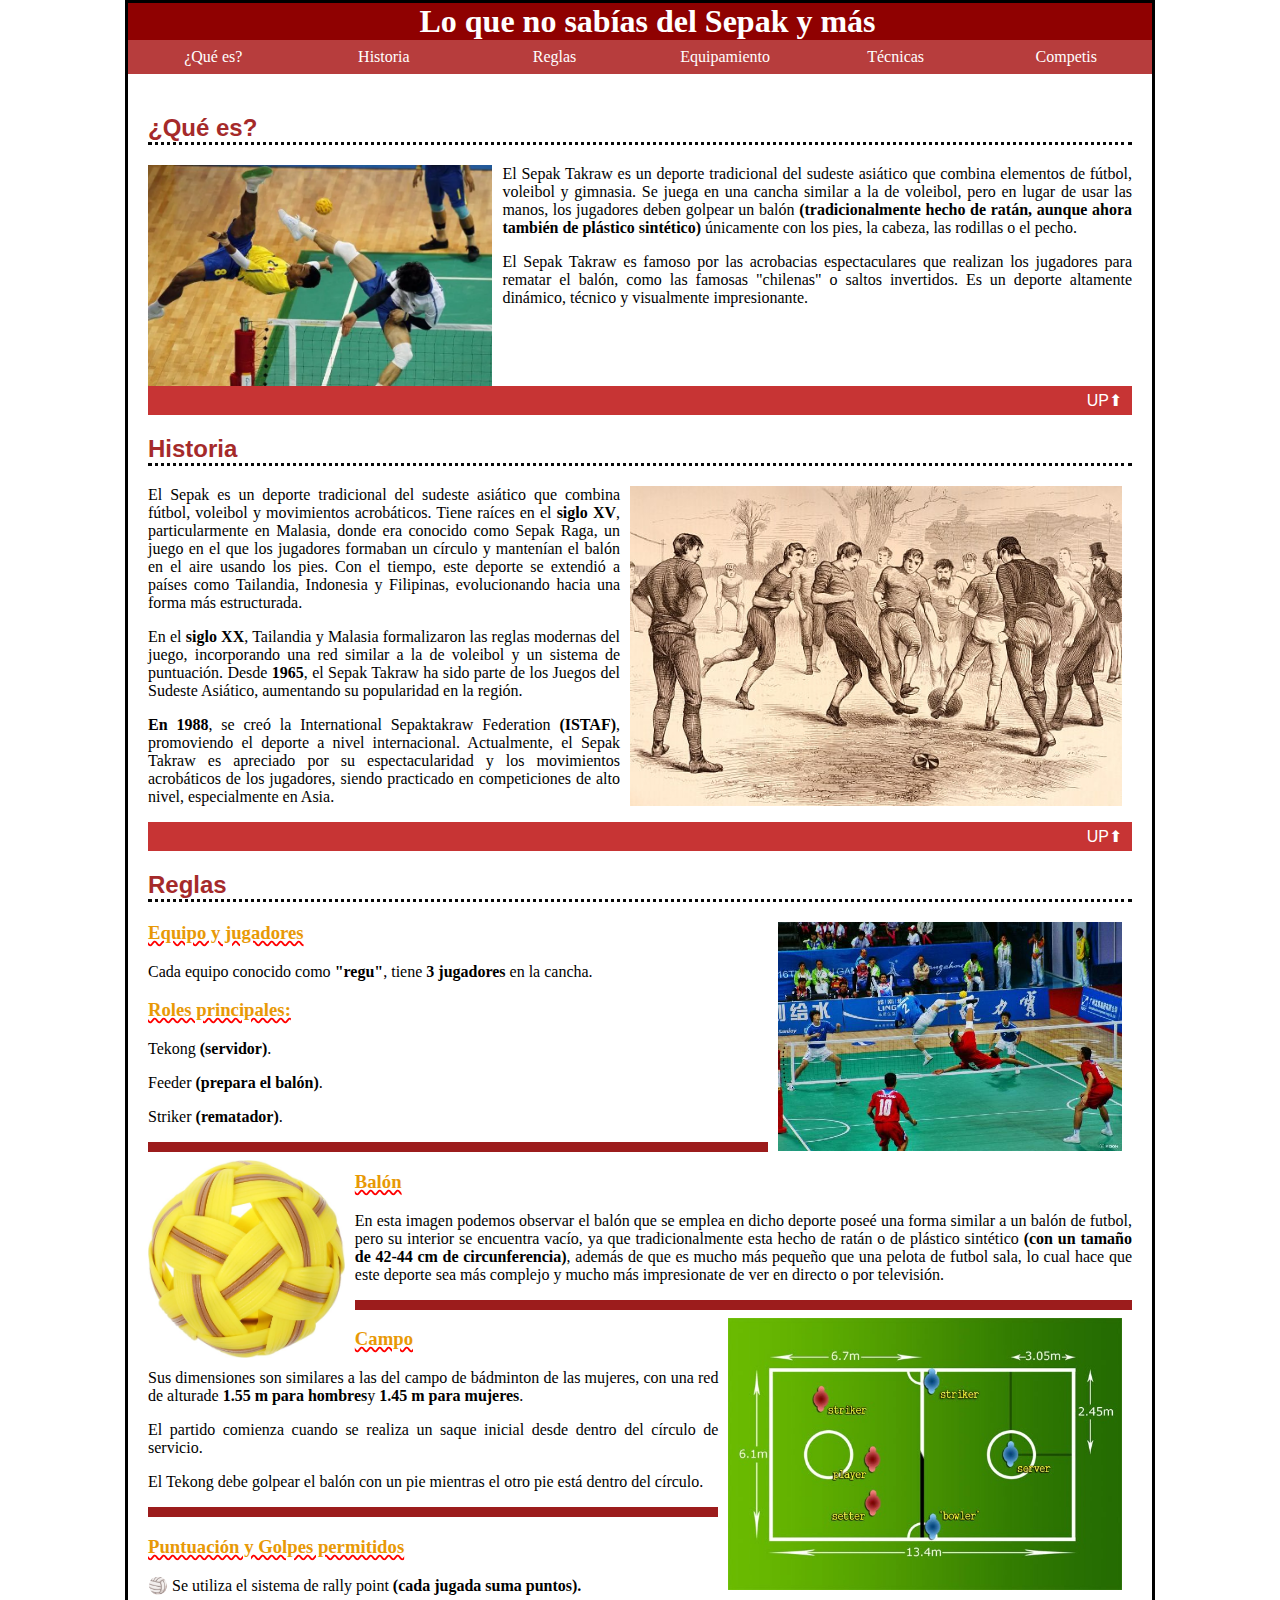
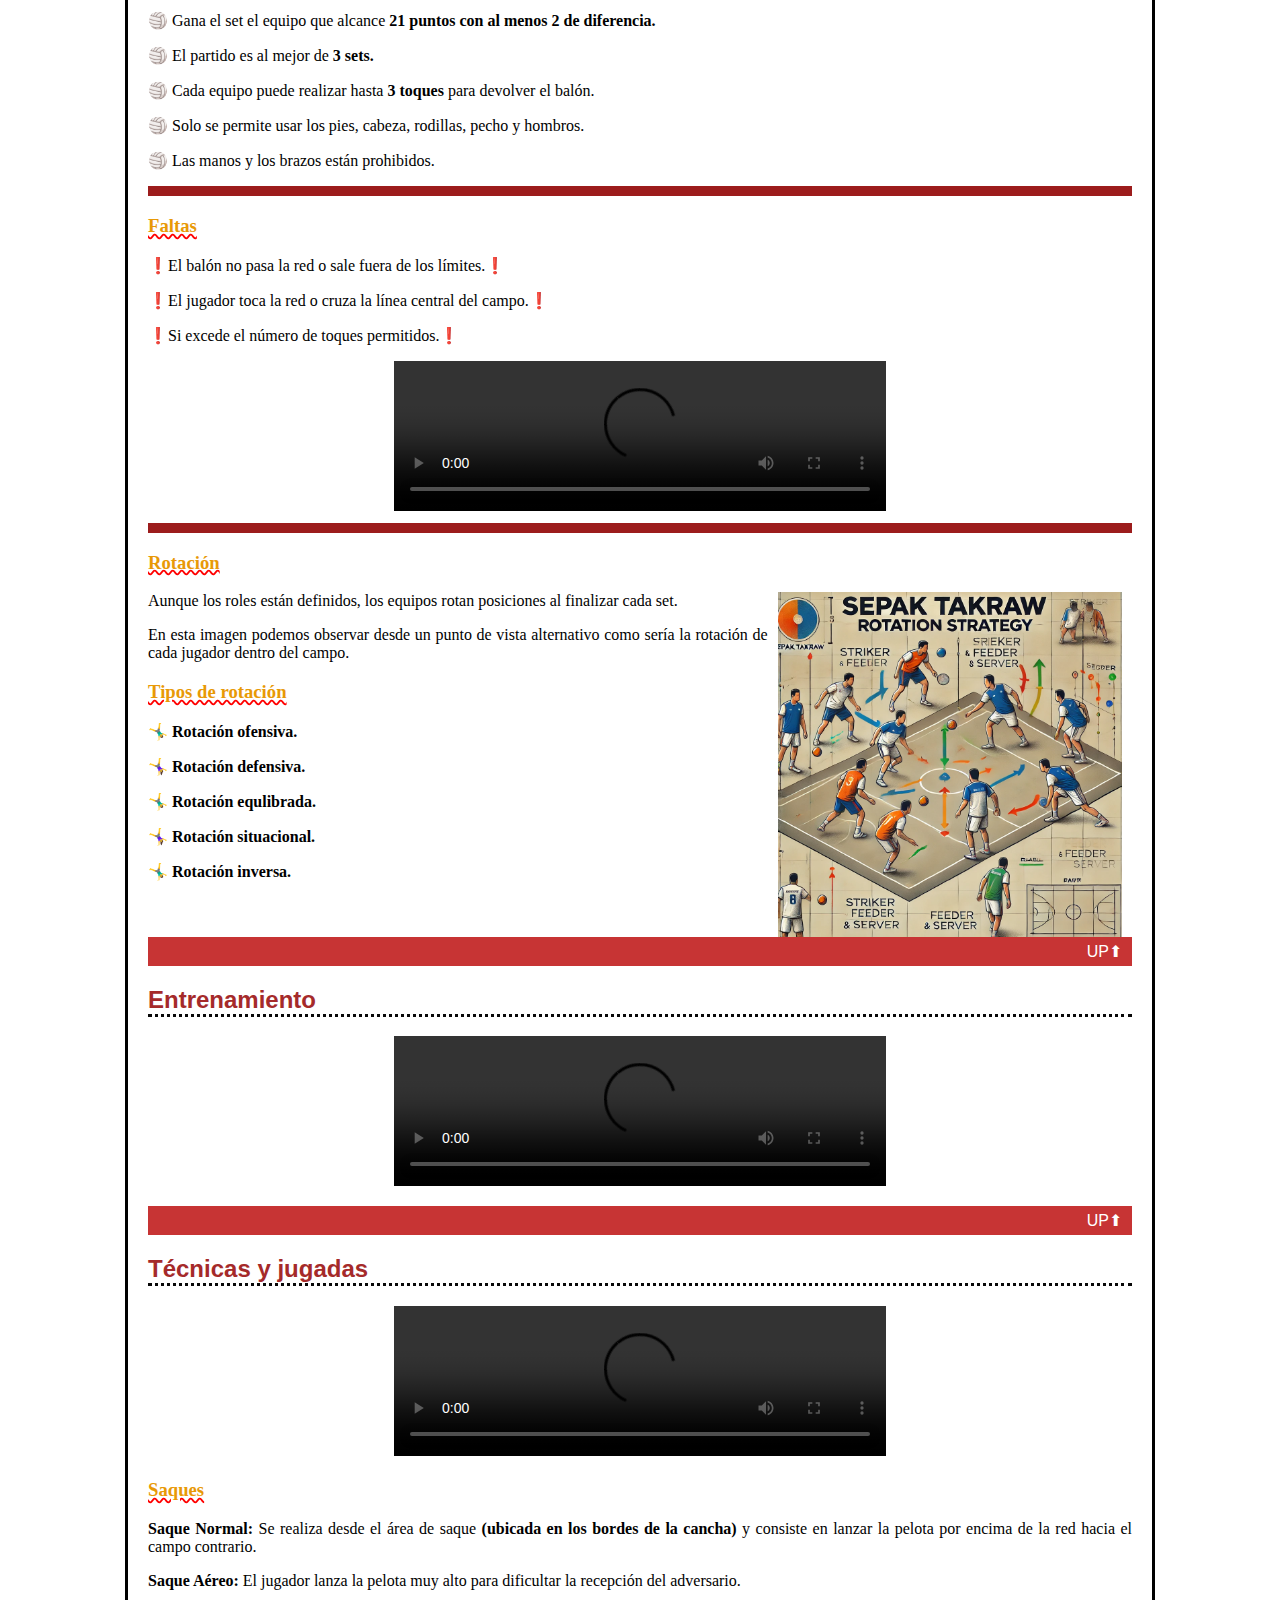
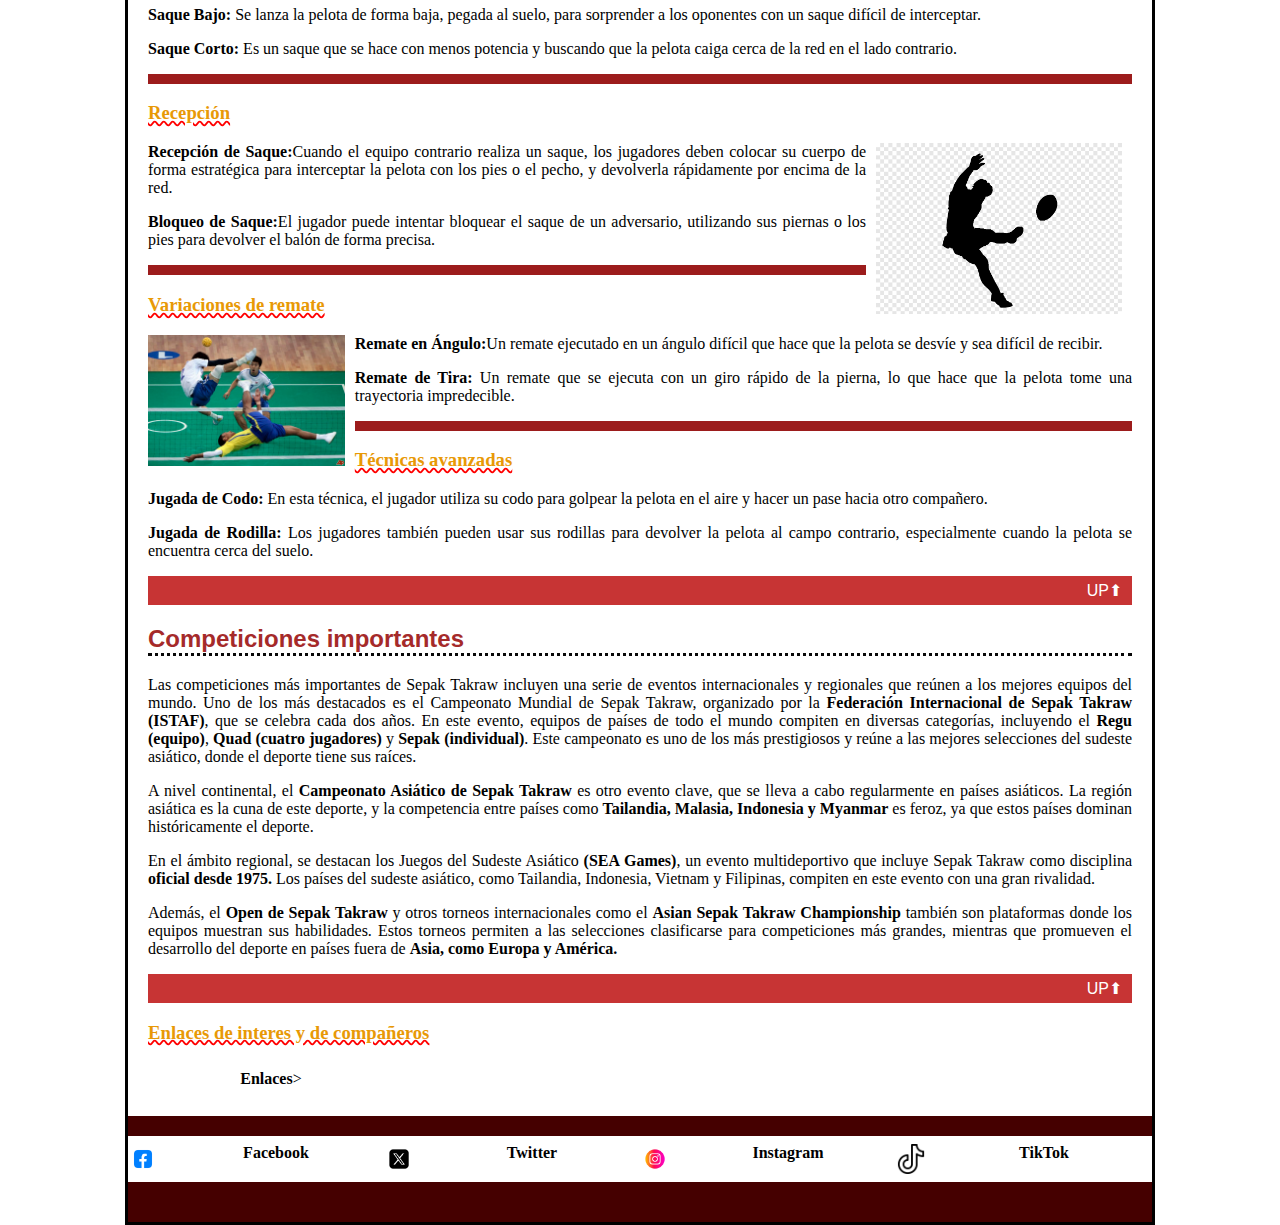
==== commit 8d0644a6: "Update index.html" ====
--- a/index.html
+++ b/index.html
@@ -159,7 +159,8 @@
                         
                      <p class="volver"><a href="#top">UP⬆</a></p>
      
-    
+                    <h3>Enlaces de interes y de compañeros</h3>
+                     <li class="footer"><a href="enlaces/index (3).html" target="blank"><strong>Enlaces</strong>></a></li>
     
                 </article>
             </section>
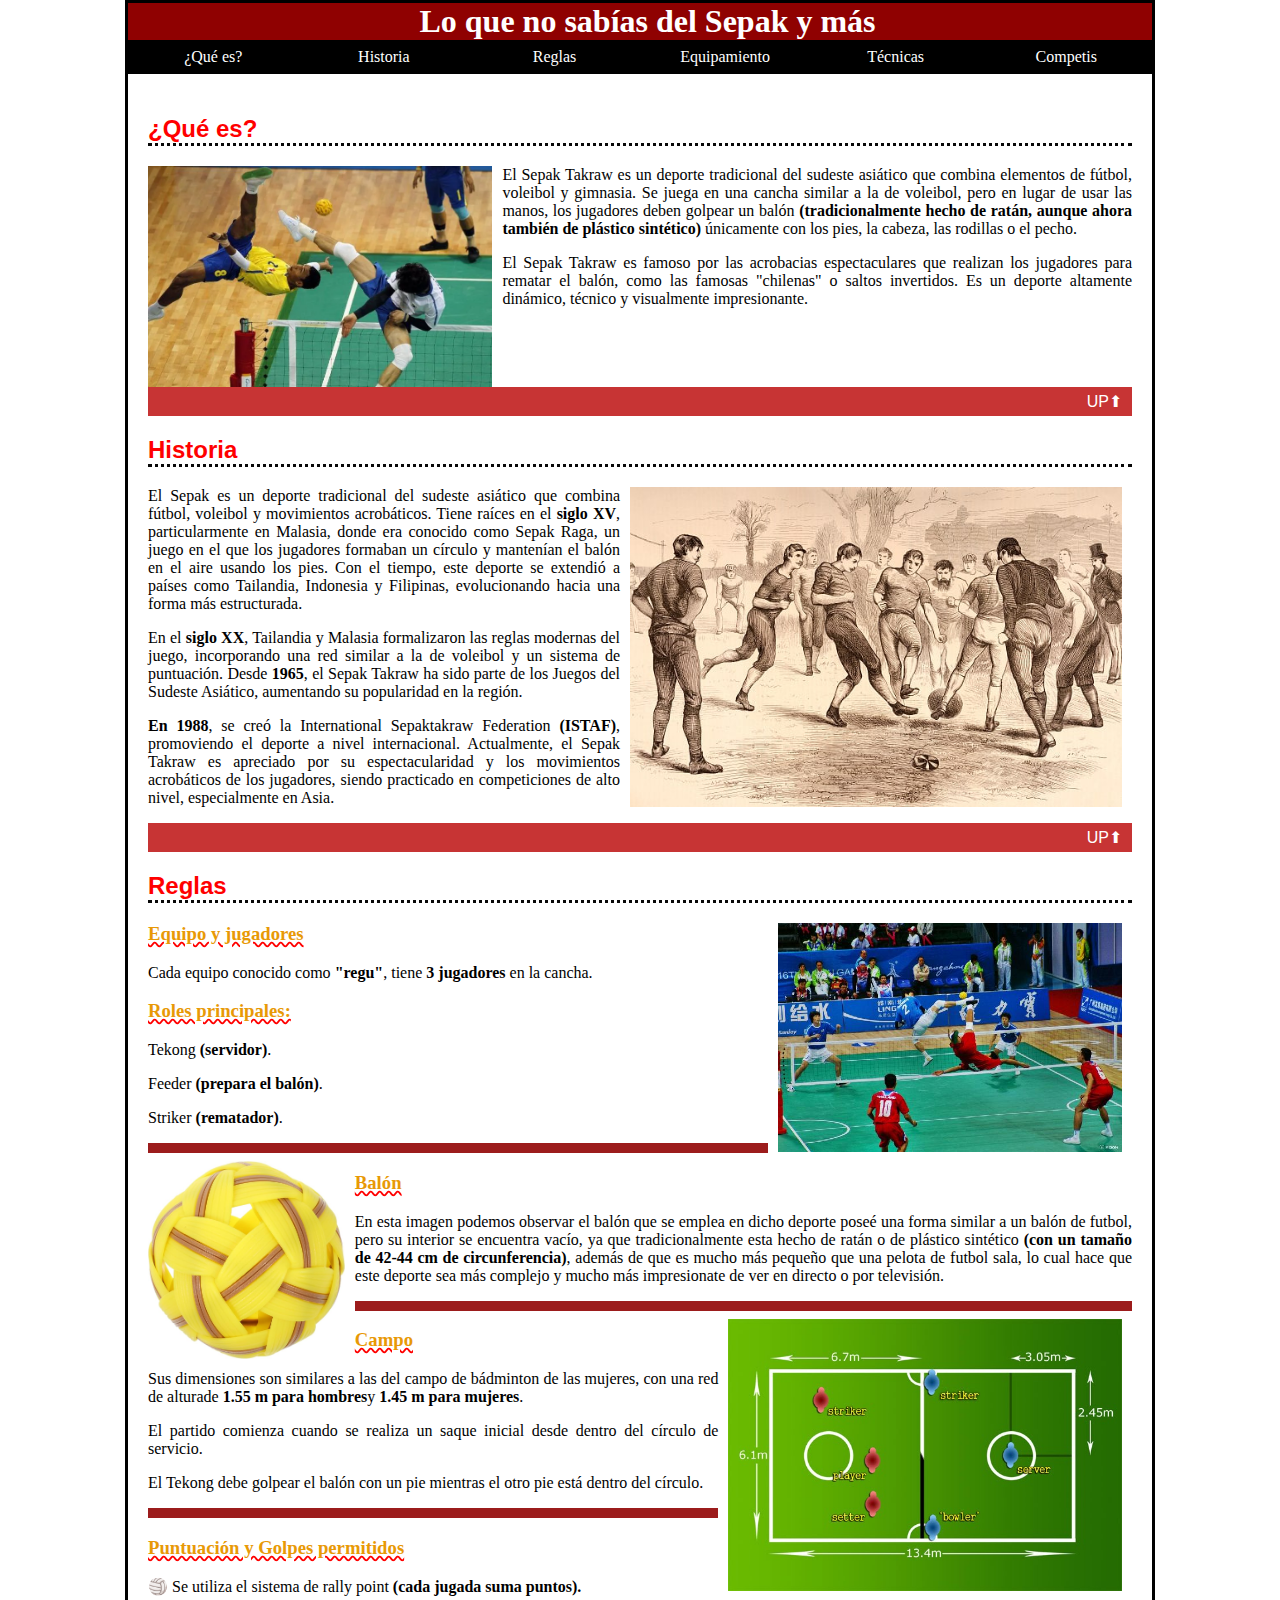
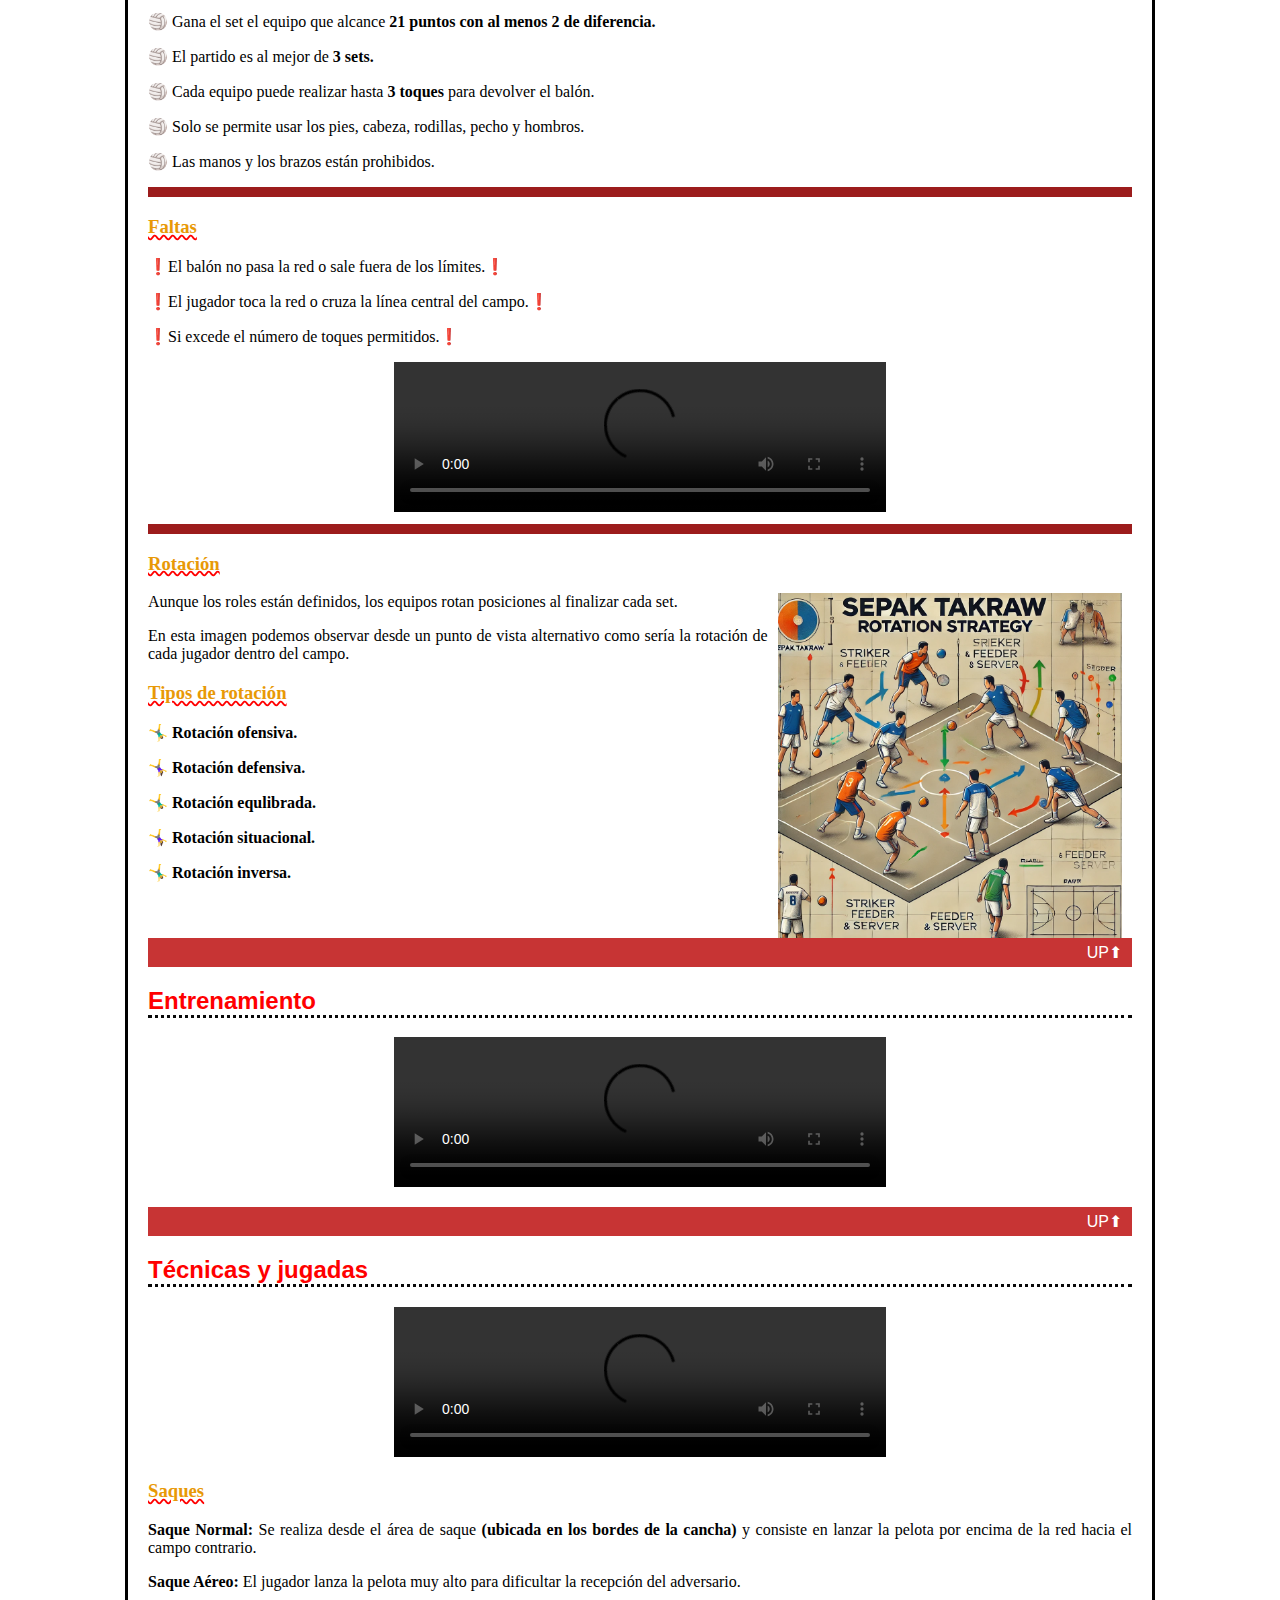
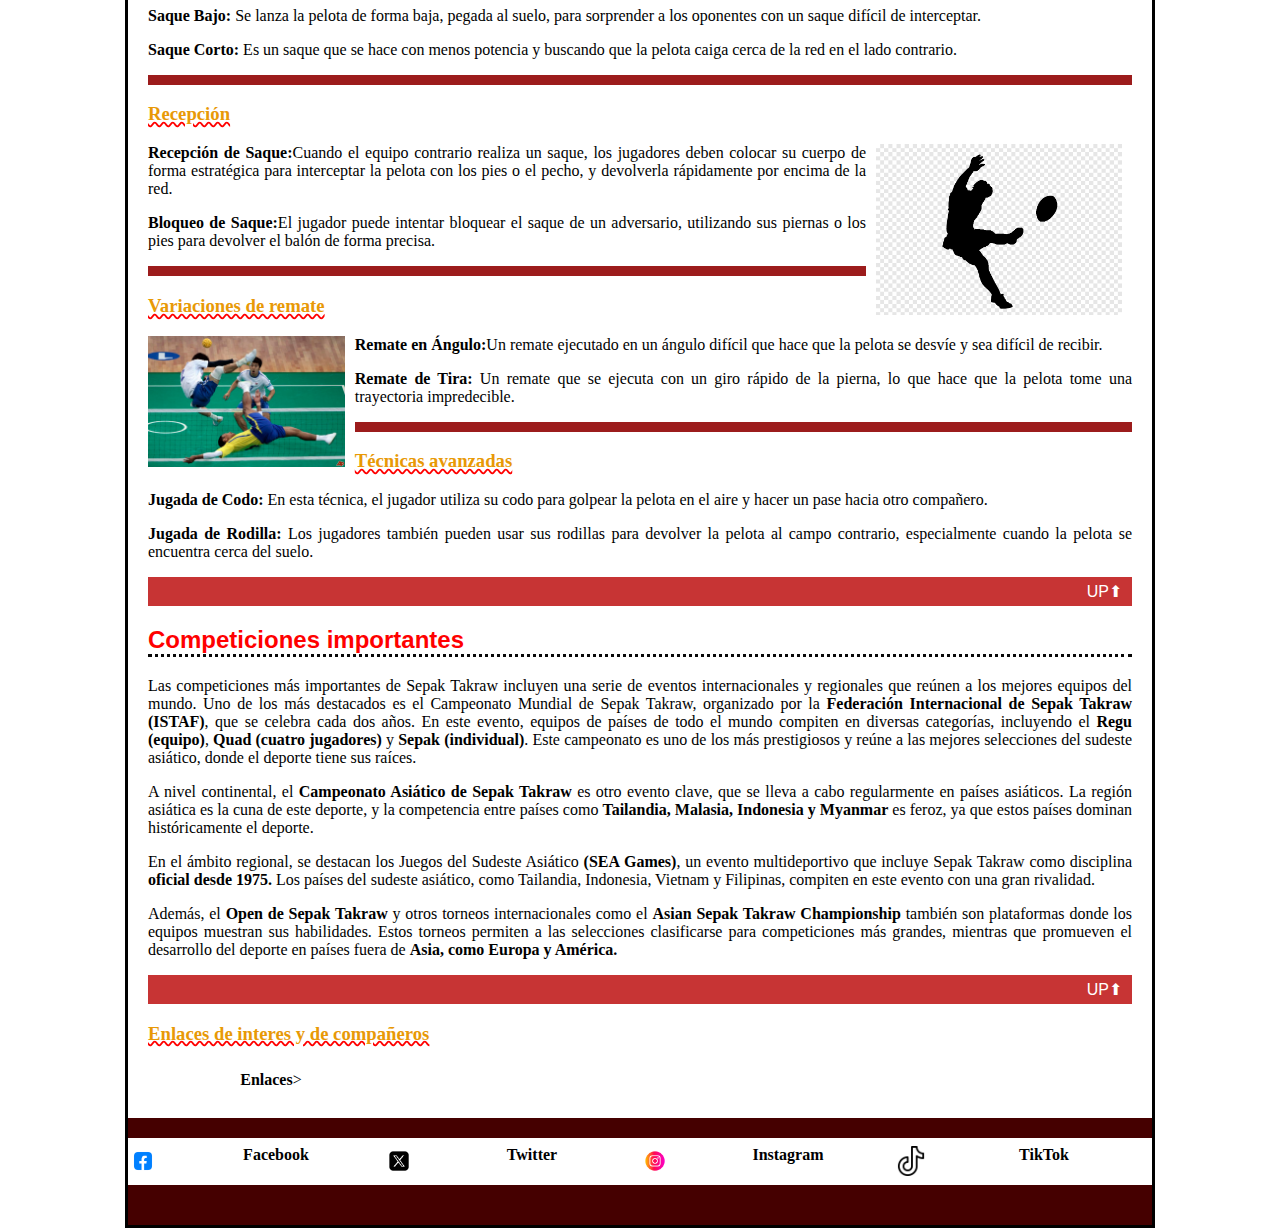
==== commit 20d601ff: "index.html" ====
--- a/index.html
+++ b/index.html
@@ -18,6 +18,8 @@
     <meta name="author"content="IzanRG23">
     <meta name="sunject"content="Lenguaje de marcas">
     <meta name="language"content="es">
+     <link rel="stylesheet" href="enlaces/index (3).html">
+    <link rel="stylesheet" href="enlaces/estilo (3).css">
     
 </head>
 <body>
--- a/enlaces/estilo (3).css
+++ b/enlaces/estilo (3).css
@@ -0,0 +1,16 @@
+h2{
+    color:red; 
+}
+ol{
+    padding:0;
+}
+li{
+    background-color:black;
+    color:white;
+    border-bottom:1px solid white;
+    padding:10;
+}
+a{
+    color:inherit;
+    text-decoration:none;
+}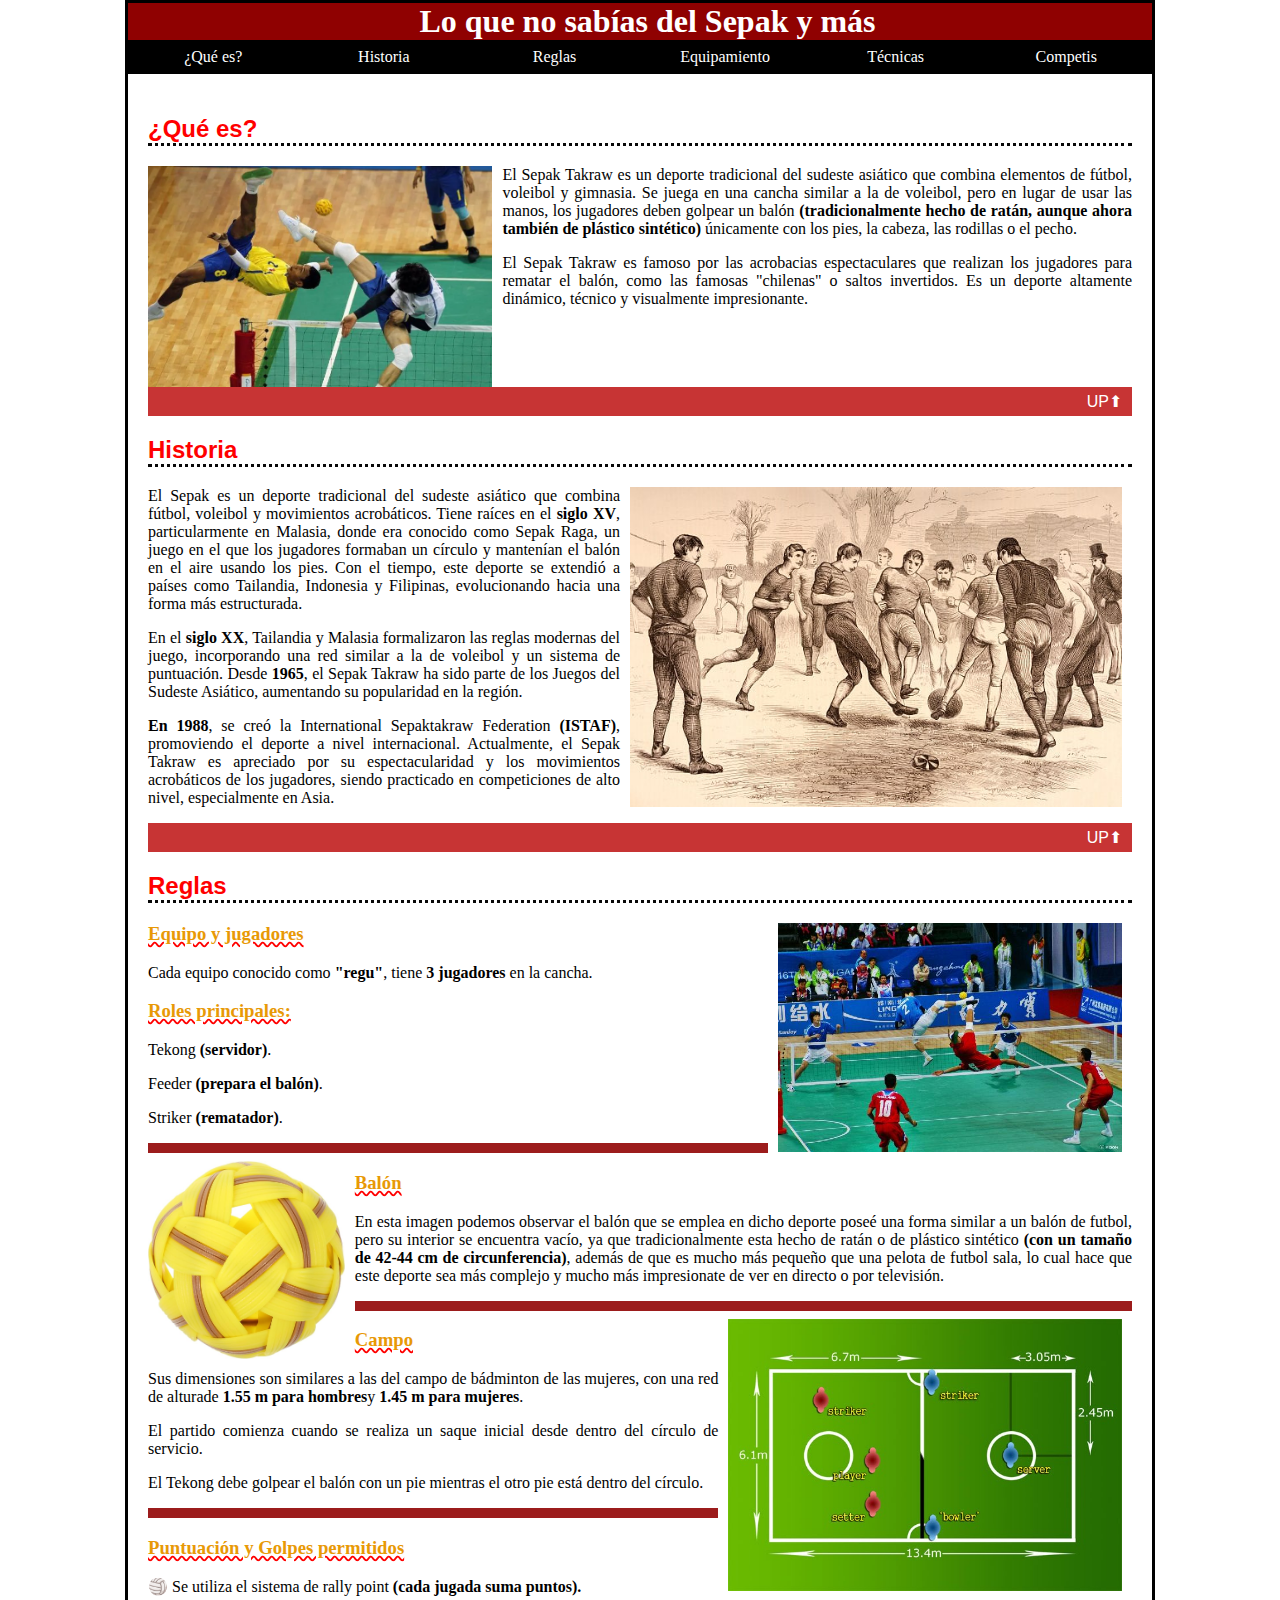
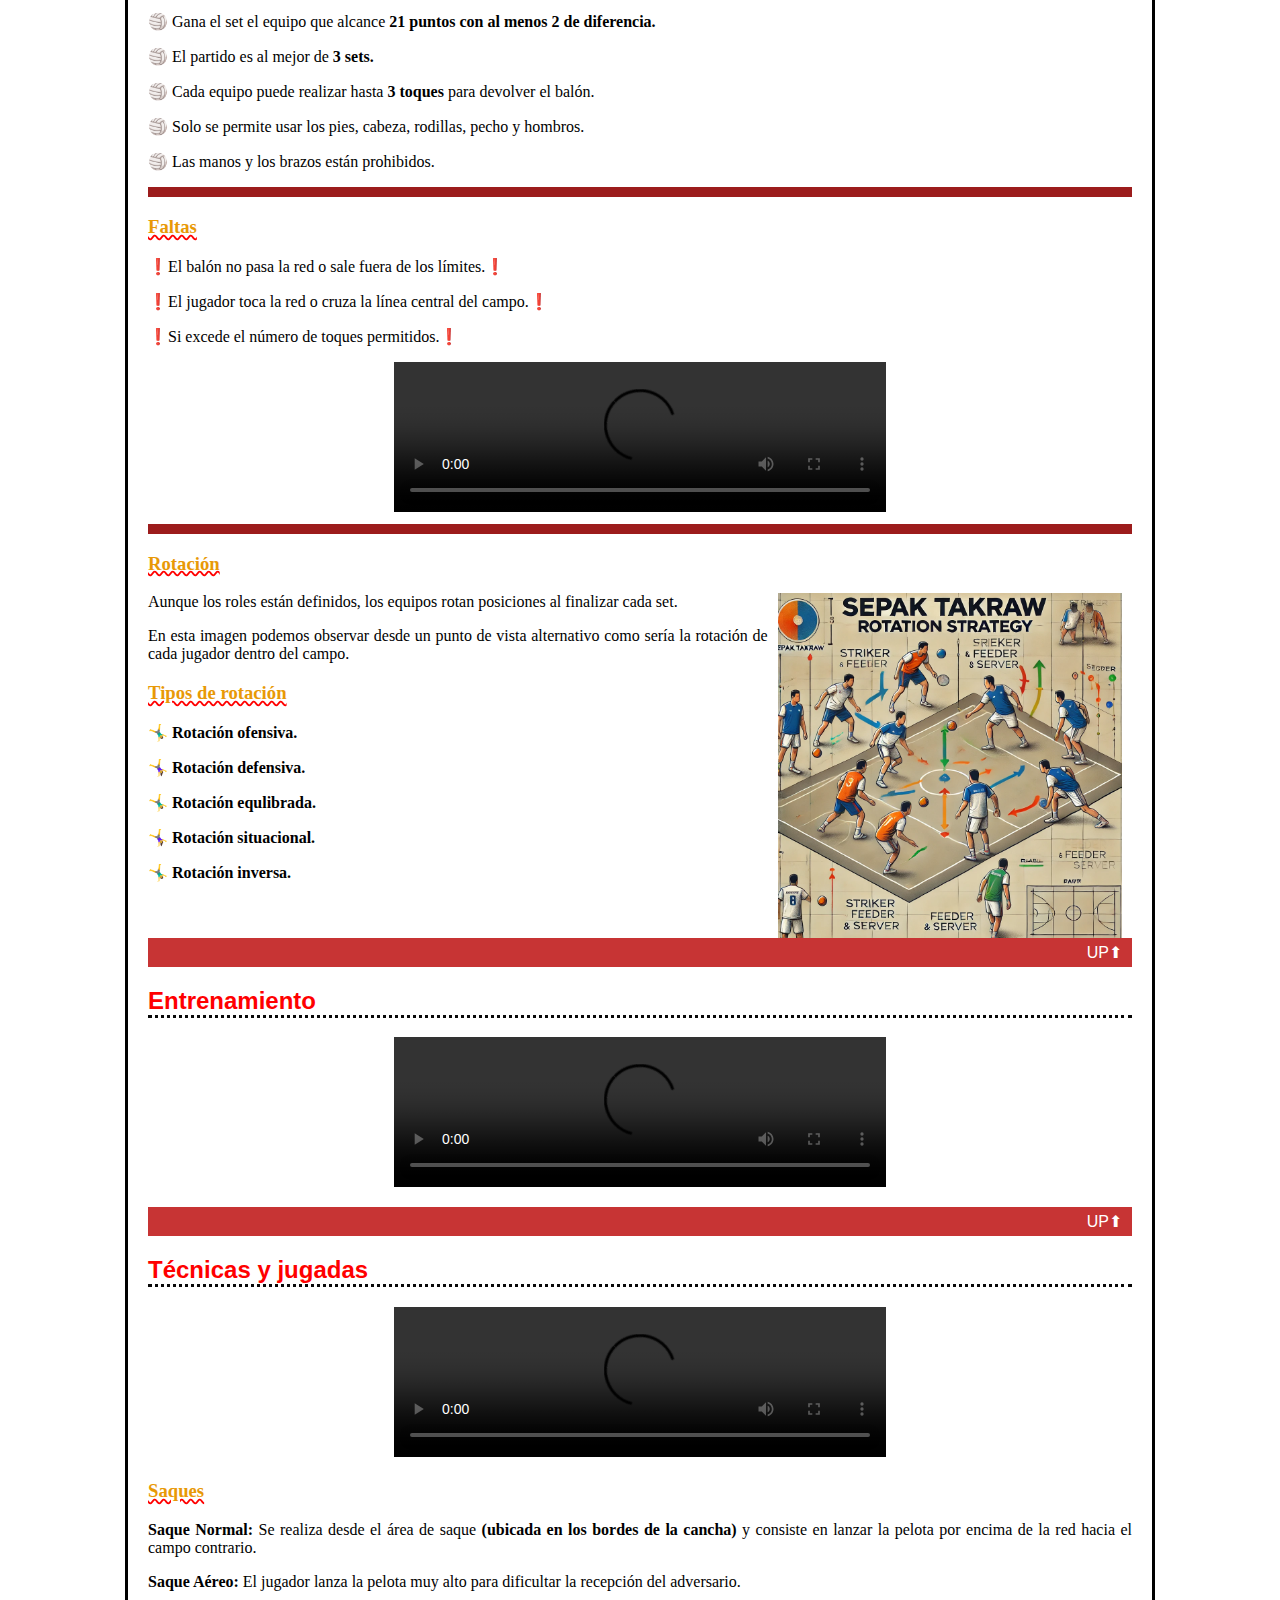
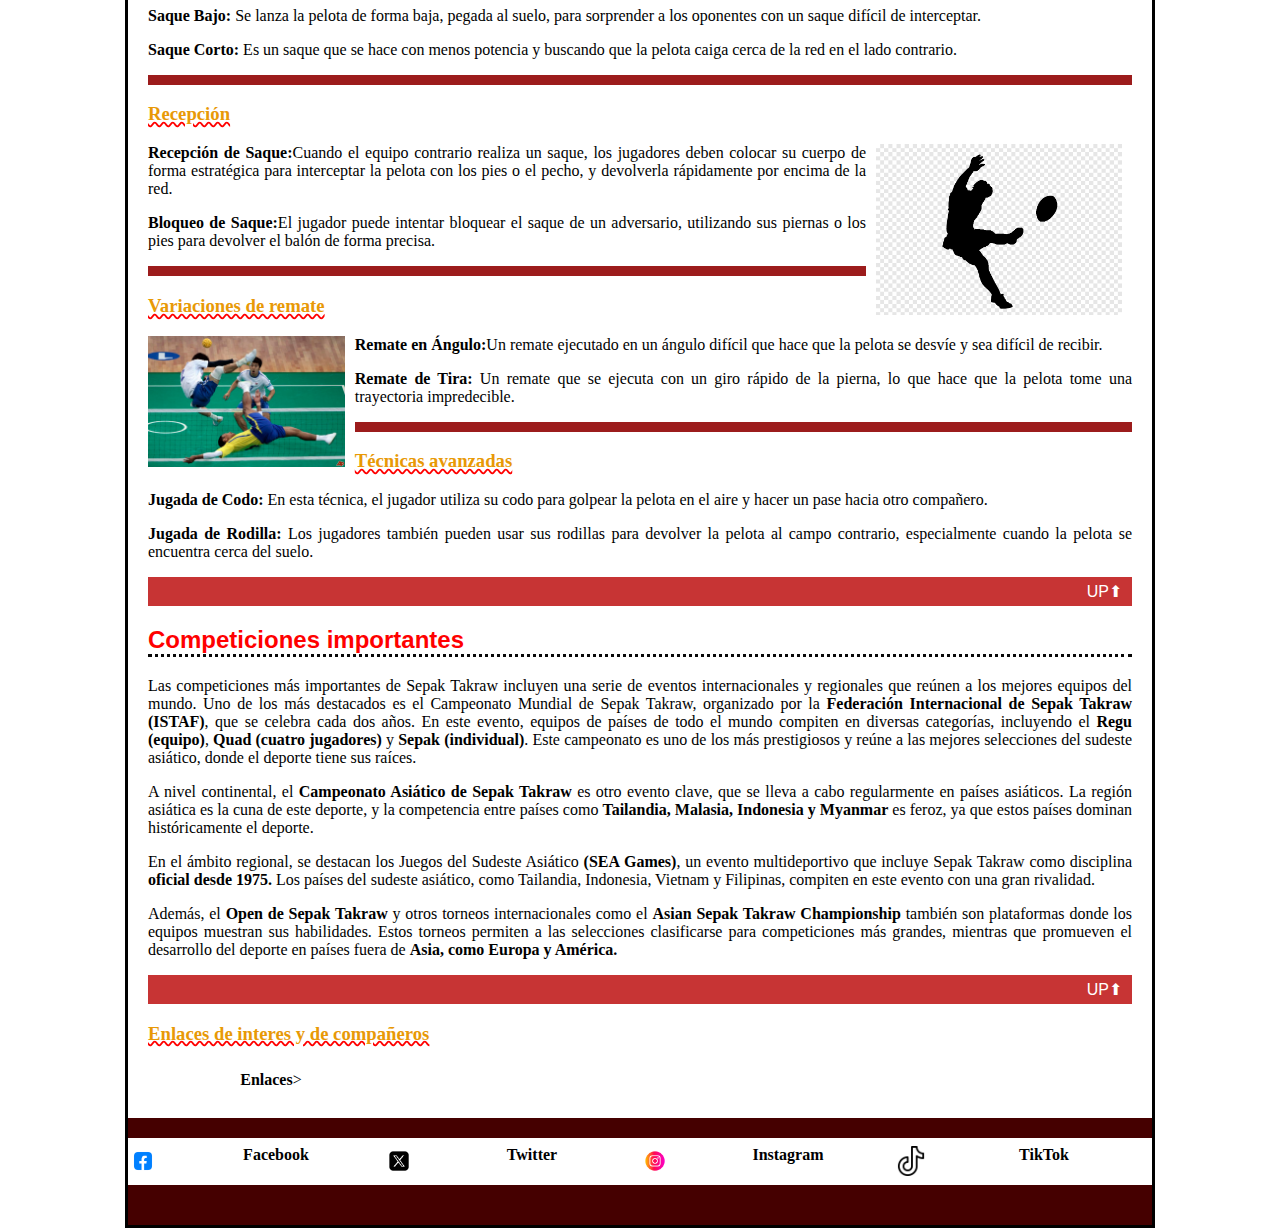
==== commit 8cfdc326: "index.html" ====
--- a/index.html
+++ b/index.html
@@ -20,7 +20,126 @@
     <meta name="language"content="es">
      <link rel="stylesheet" href="enlaces/index (3).html">
     <link rel="stylesheet" href="enlaces/estilo (3).css">
-    
+    <script type="application/ld+json">
+        [
+          {
+            "@context": "http://schema.org",
+            "@type": "Article",
+            "name": "Sepak Takraw",
+            "image": "https://izanrg23.github.io/sepaktakraw1.jpeg",
+            "articleSection": "¿Qué es?",
+            "articleBody": "El",
+            "url": "https://izanrg23.github.io/enlaces/index%20(3).html"
+          },
+          {
+            "@context": "http://schema.org",
+            "@type": "Article",
+            "image": "https://izanrg23.github.io/historiasepakjpg.jpg",
+            "articleSection": "Historia",
+            "articleBody": "es un deporte tradicional del sudeste asiático que combina elementos de fútbol, voleibol y gimnasia. Se juega en una cancha similar a la de voleibol, pero en lugar de usar las manos, los jugadores deben golpear un balón <STRONG>(tradicionalmente hecho de ratán, aunque ahora también de plástico sintético)</STRONG> únicamente con los pies, la cabeza, las rodillas o el pecho.</P>\n                    <P>El Sepak Takraw es famoso por las acrobacias espectaculares que realizan los jugadores para rematar el balón, como las famosas &quot;chilenas&quot; o saltos invertidos. Es un deporte altamente dinámico, técnico y visualmente impresionante",
+            "url": "https://izanrg23.github.io/enlaces/index%20(3).html"
+          },
+          {
+            "@context": "http://schema.org",
+            "@type": "Article",
+            "image": "https://izanrg23.github.io/formaciontakraw.jpg",
+            "articleSection": "Reglas",
+            "articleBody": "El Sepak es un deporte tradicional del sudeste asiático que combina fútbol, voleibol y movimientos acrobáticos. Tiene raíces en el <STRONG>siglo XV</STRONG>, particularmente en Malasia, donde era conocido como Sepak Raga, un juego en el que los jugadores formaban un círculo y mantenían el balón en el aire usando los pies. Con el tiempo, este deporte se extendió a países como Tailandia, Indonesia y Filipinas, evolucionando hacia una forma más estructurada. </P>\n\n                    <P>En el <STRONG>siglo XX</STRONG>, Tailandia y Malasia formalizaron las reglas modernas del juego, incorporando una red similar a la de voleibol y un sistema de puntuación. Desde <STRONG>1965</STRONG>, el Sepak Takraw ha sido parte de los Juegos del Sudeste Asiático, aumentando su popularidad en la región.</P>\n\n                    <P><STRONG>En 1988</STRONG>, se creó la International Sepaktakraw Federation <STRONG>(ISTAF)</STRONG>, promoviendo el deporte a nivel internacional. Actualmente, el Sepak Takraw es apreciado por su espectacularidad y los movimientos acrobáticos de los jugadores, siendo practicado en competiciones de alto nivel, especialmente en Asia",
+            "url": "https://izanrg23.github.io/enlaces/index%20(3).html"
+          },
+          {
+            "@context": "http://schema.org",
+            "@type": "Article",
+            "articleBody": "Equipo y jugadores</H3>\n                    <P>Cada equipo conocido como <STRONG>&quot;regu&quot;</STRONG>, tiene <STRONG>3 jugadores</STRONG> en la cancha.</P>\n\n                    <H3>Roles principales:</H3>\n                        <P>Tekong <STRONG>(servidor)</STRONG>.</P>\n                        <P>Feeder <STRONG>(prepara el balón)</STRONG>.</P>\n                        <P>Striker <STRONG>(rematador)</STRONG>.",
+            "url": "https://izanrg23.github.io/enlaces/index%20(3).html"
+          },
+          {
+            "@context": "http://schema.org",
+            "@type": "Article",
+            "image": "https://izanrg23.github.io/pista.jpg",
+            "articleBody": "<IMG src=\"balonsepak.jpg\" alt=\"Balón Sepak\" widht=\"20%\" class=\"img4\"/>\n                        \n                    <H3>Balón</H3>\n                    <P>En esta imagen podemos observar el balón que se emplea en dicho deporte poseé una forma similar a un balón de futbol, pero su interior se encuentra vacío, ya que tradicionalmente esta hecho de ratán o de plástico sintético <STRONG>(con un tamaño de 42-44 cm de circunferencia)</STRONG>, además de que es mucho más pequeño que una pelota de futbol sala, lo cual hace que este deporte sea más complejo y mucho más impresionate de ver en directo o por televisión",
+            "url": "https://izanrg23.github.io/enlaces/index%20(3).html"
+          },
+          {
+            "@context": "http://schema.org",
+            "@type": "Article",
+            "articleBody": "Campo</H3>\n                    <P>Sus dimensiones son similares a las del campo de bádminton de las mujeres, con una red de alturade <STRONG>1.55 m para hombres</STRONG>y <STRONG>1.45 m para mujeres</STRONG>.</P>\n\n                    <P>El partido comienza cuando se realiza un saque inicial desde dentro del círculo de servicio.</P> \n                    \n                    <P>El Tekong debe golpear el balón con un pie mientras el otro pie está dentro del círculo",
+            "url": "https://izanrg23.github.io/enlaces/index%20(3).html"
+          },
+          {
+            "@context": "http://schema.org",
+            "@type": "Article",
+            "articleSection": "Faltas",
+            "articleBody": "Puntuación y Golpes permitidos</H3>\n                    <P>🏐 Se utiliza el sistema de rally point <STRONG>(cada jugada suma puntos).</STRONG></P>\n                    <P>🏐 Gana el set el equipo que alcance <STRONG>21 puntos con al menos 2 de diferencia.</STRONG></P>\n                    <P>🏐 El partido es al mejor de <STRONG>3 sets.</STRONG></P>\n                    <P>🏐 Cada equipo puede realizar hasta <STRONG>3 toques</STRONG> para devolver el balón.</P>\n                    <P>🏐 Solo se permite usar los pies, cabeza, rodillas, pecho y hombros.</P> \n                    <P>🏐 Las manos y los brazos están prohibidos",
+            "url": "https://izanrg23.github.io/enlaces/index%20(3).html"
+          },
+          {
+            "@context": "http://schema.org",
+            "@type": "Article",
+            "image": "https://izanrg23.github.io/rotacion.jpg",
+            "articleBody": "❗El balón no pasa la red o sale fuera de los límites.❗</P>\n                    <P>❗El jugador toca la red o cruza la línea central del campo.❗</P>\n                    <P>❗Si excede el número de toques permitidos.❗",
+            "url": "https://izanrg23.github.io/enlaces/index%20(3).html"
+          },
+          {
+            "@context": "http://schema.org",
+            "@type": "Article",
+            "articleSection": [
+              "Entrenamiento",
+              "Técnicas y jugadas"
+            ],
+            "articleBody": "Aunque los roles están definidos, los equipos rotan posiciones al finalizar cada set.</P>\n\n                    <P>En esta imagen podemos observar desde un punto de vista alternativo como sería la rotación de cada jugador dentro del campo.</P>\n\n                    <H3>Tipos de rotación</H3>\n                    <P>🤸‍♂️ <STRONG>Rotación ofensiva.</STRONG></P>\n                    <P>🤸‍♀️ <STRONG>Rotación defensiva.</STRONG></P>\n                    <P>🤸‍♂️ <STRONG>Rotación equlibrada.</STRONG></P>\n                    <P>🤸‍♀️ <STRONG>Rotación situacional.</STRONG></P>\n                    <P>🤸‍♂️ <STRONG>Rotación inversa",
+            "url": "https://izanrg23.github.io/enlaces/index%20(3).html"
+          },
+          {
+            "@context": "http://schema.org",
+            "@type": "Article",
+            "articleBody": "Saques</H3>\n                     <P><STRONG>Saque Normal:</STRONG> Se realiza desde el área de saque <STRONG>(ubicada en los bordes de la cancha)</STRONG> y consiste en lanzar la pelota por encima de la red hacia el campo contrario.</P>\n                    \n                     <P><STRONG>Saque Aéreo:</STRONG> El jugador lanza la pelota muy alto para dificultar la recepción del adversario.</P>\n                     <P><STRONG>Saque Bajo:</STRONG> Se lanza la pelota de forma baja, pegada al suelo, para sorprender a los oponentes con un saque difícil de interceptar.</P>\n                     <P><STRONG>Saque Corto:</STRONG> Es un saque que se hace con menos potencia y buscando que la pelota caiga cerca de la red en el lado contrario",
+            "url": "https://izanrg23.github.io/enlaces/index%20(3).html"
+          },
+          {
+            "@context": "http://schema.org",
+            "@type": "Article",
+            "image": "https://izanrg23.github.io/remate.jpg",
+            "articleBody": "Recepción</H3>\n                     <IMG src=\"fotosaque.png\" alt=\"pista\" widht=\"20%\" class=\"img7\"/>\n                     <P><STRONG>Recepción de Saque:</STRONG>Cuando el equipo contrario realiza un saque, los jugadores deben colocar su cuerpo de forma estratégica para interceptar la pelota con los pies o el pecho, y devolverla rápidamente por encima de la red.</P>\n                     <P><STRONG>Bloqueo de Saque:</STRONG>El jugador puede intentar bloquear el saque de un adversario, utilizando sus piernas o los pies para devolver el balón de forma precisa.",
+            "url": "https://izanrg23.github.io/enlaces/index%20(3).html"
+          },
+          {
+            "@context": "http://schema.org",
+            "@type": "Article",
+            "articleBody": "Remate en Ángulo:</STRONG>Un remate ejecutado en un ángulo difícil que hace que la pelota se desvíe y sea difícil de recibir.</P>\n                     <P><STRONG>Remate de Tira:</STRONG> Un remate que se ejecuta con un giro rápido de la pierna, lo que hace que la pelota tome una trayectoria impredecible.",
+            "url": "https://izanrg23.github.io/enlaces/index%20(3).html"
+          },
+          {
+            "@context": "http://schema.org",
+            "@type": "Article",
+            "articleSection": "Competiciones importantes",
+            "articleBody": "Técnicas avanzadas</H3>\n                     <P><STRONG>Jugada de Codo:</STRONG> En esta técnica, el jugador utiliza su codo para golpear la pelota en el aire y hacer un pase hacia otro compañero.</P>\n\n                     <P><STRONG>Jugada de Rodilla:</STRONG> Los jugadores también pueden usar sus rodillas para devolver la pelota al campo contrario, especialmente cuando la pelota se encuentra cerca del suelo",
+            "url": "https://izanrg23.github.io/enlaces/index%20(3).html"
+          },
+          {
+            "@context": "http://schema.org",
+            "@type": "Article",
+            "articleSection": "Enlaces de interes y de compañeros",
+            "articleBody": "Las competiciones más importantes de Sepak Takraw incluyen una serie de eventos internacionales y regionales que reúnen a los mejores equipos del mundo. Uno de los más destacados es el Campeonato Mundial de Sepak Takraw, organizado por la <STRONG>Federación Internacional de Sepak Takraw (ISTAF)</STRONG>, que se celebra cada dos años. En este evento, equipos de países de todo el mundo compiten en diversas categorías, incluyendo el <STRONG>Regu (equipo)</STRONG>, <STRONG>Quad (cuatro jugadores)</STRONG> y <STRONG>Sepak (individual)</STRONG>. Este campeonato es uno de los más prestigiosos y reúne a las mejores selecciones del sudeste asiático, donde el deporte tiene sus raíces.</P>\n\n                        <P>A nivel continental, el <STRONG>Campeonato Asiático de Sepak Takraw</STRONG> es otro evento clave, que se lleva a cabo regularmente en países asiáticos. La región asiática es la cuna de este deporte, y la competencia entre países como <STRONG>Tailandia, Malasia, Indonesia y Myanmar</STRONG> es feroz, ya que estos países dominan históricamente el deporte.</P>\n                        \n                        <P>En el ámbito regional, se destacan los Juegos del Sudeste Asiático <STRONG>(SEA Games)</STRONG>, un evento multideportivo que incluye Sepak Takraw como disciplina <STRONG>oficial desde 1975.</STRONG> Los países del sudeste asiático, como Tailandia, Indonesia, Vietnam y Filipinas, compiten en este evento con una gran rivalidad.</P>\n                        \n                        <P>Además, el <STRONG>Open de Sepak Takraw</STRONG> y otros torneos internacionales como el <STRONG>Asian Sepak Takraw Championship</STRONG> también son plataformas donde los equipos muestran sus habilidades. Estos torneos permiten a las selecciones clasificarse para competiciones más grandes, mientras que promueven el desarrollo del deporte en países fuera de <STRONG>Asia, como Europa y América",
+            "url": "https://izanrg23.github.io/enlaces/index%20(3).html"
+          },
+          {
+            "@context": "http://schema.org",
+            "@type": "Article",
+            "url": "https://www.facebook.com/tuperfil"
+          },
+          {
+            "@context": "http://schema.org",
+            "@type": "Article",
+            "url": "https://x.com/i/flow/login"
+          },
+          {
+            "@context": "http://schema.org",
+            "@type": "Article",
+            "url": "https://www.instagram.com/accounts/login"
+          }
+        ]
+        </script>
 </head>
 <body>
     <header id="top">
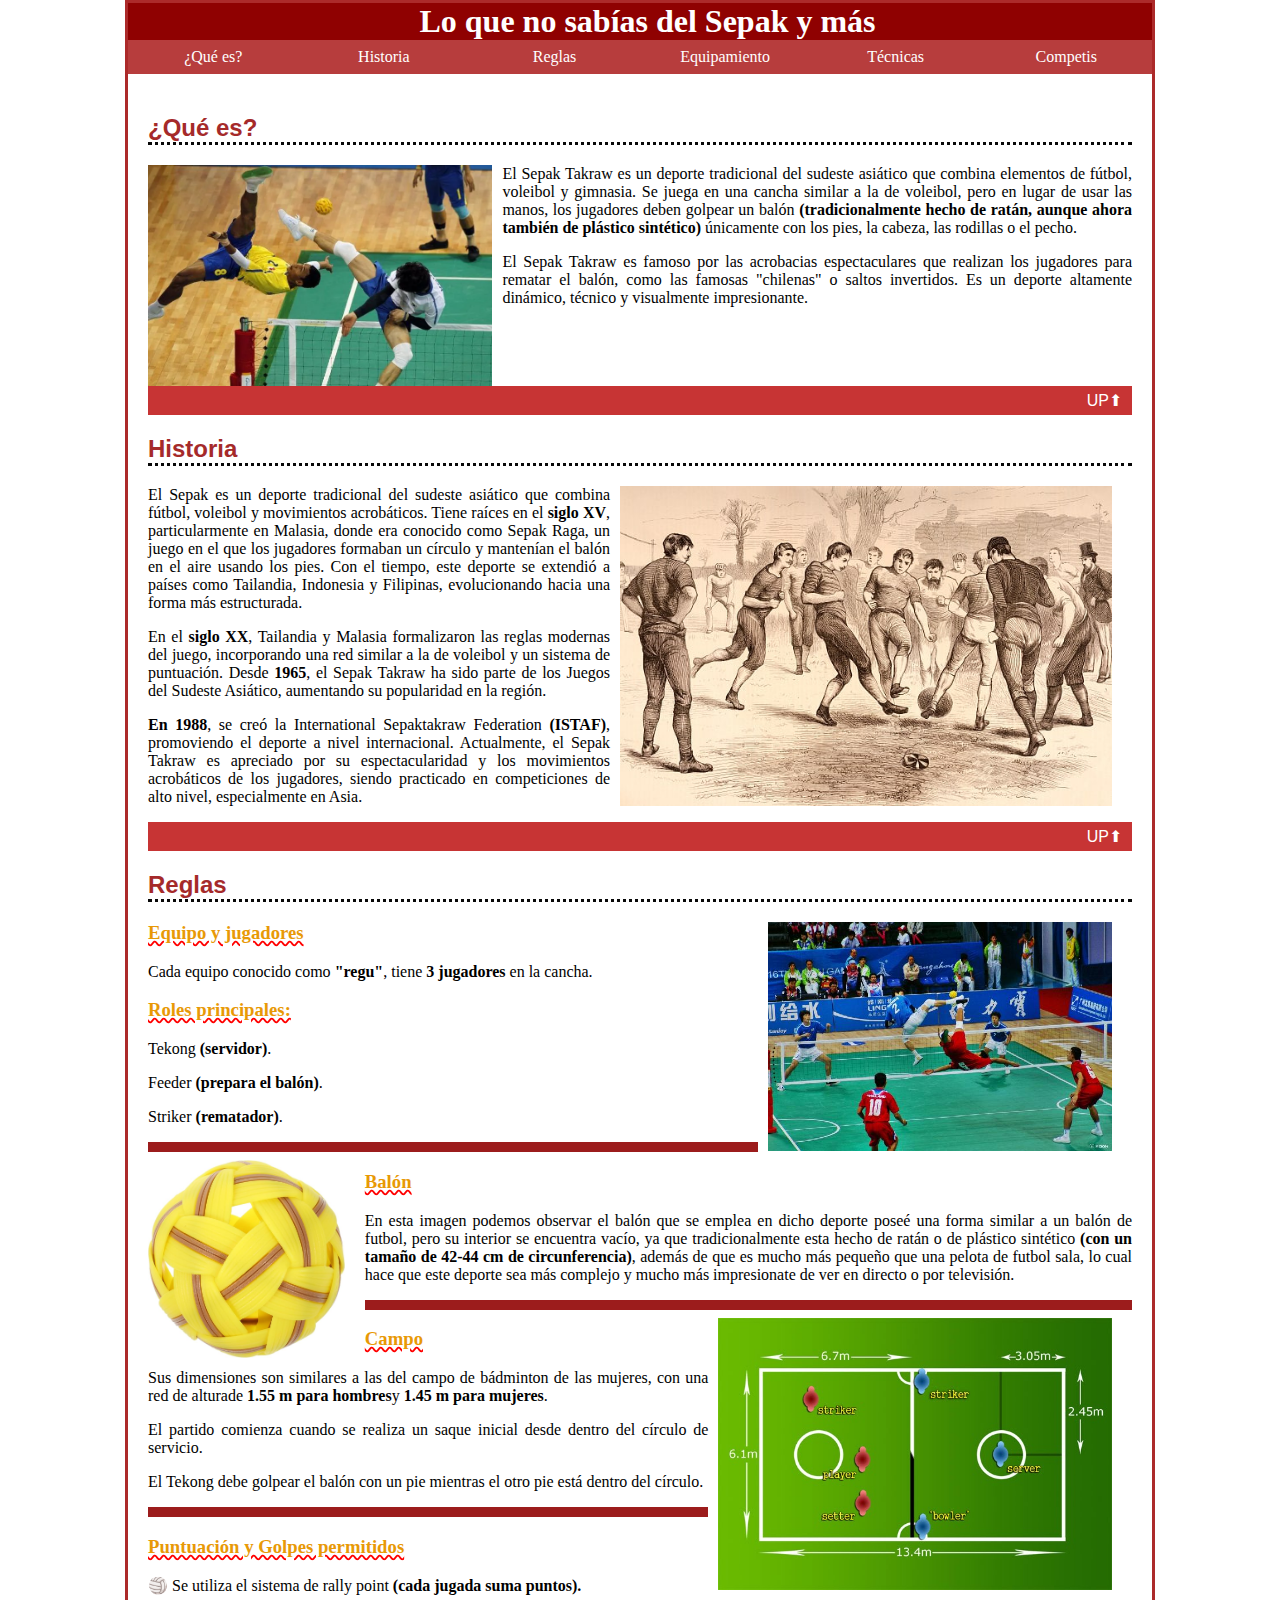
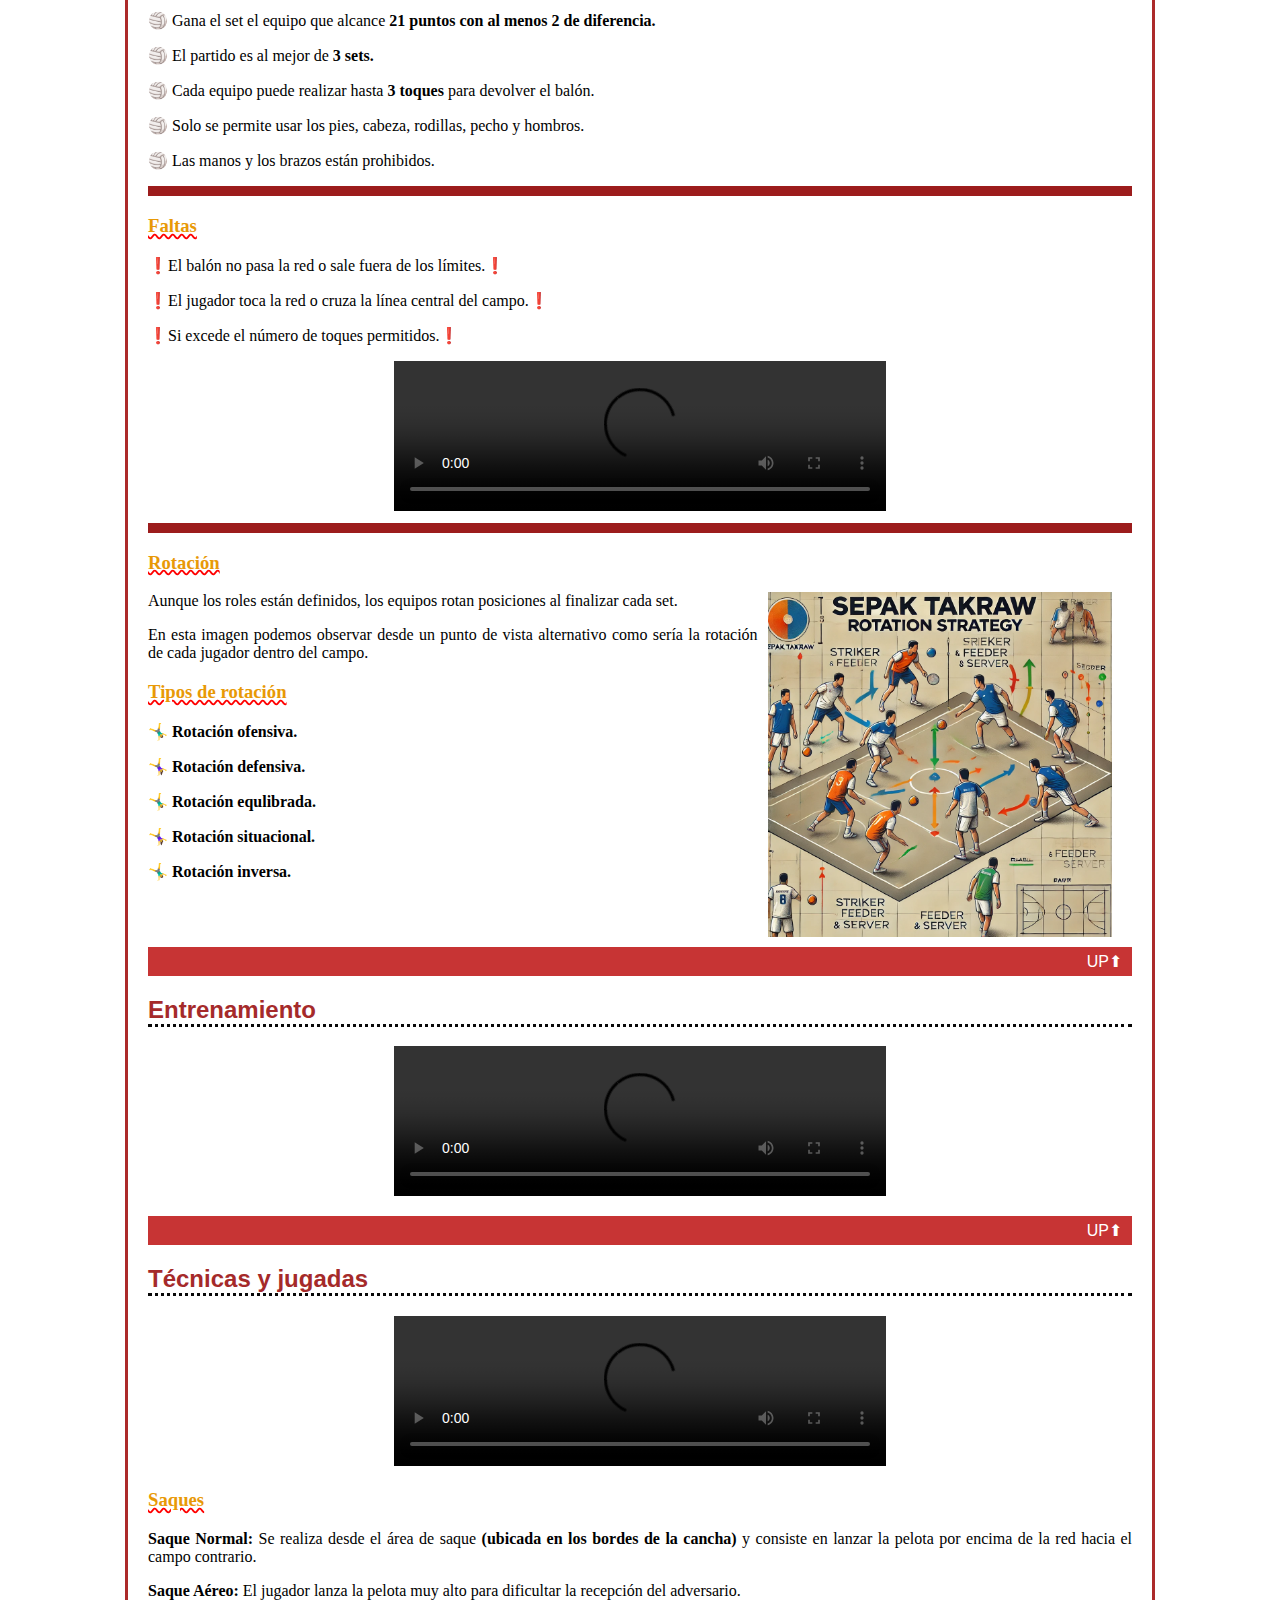
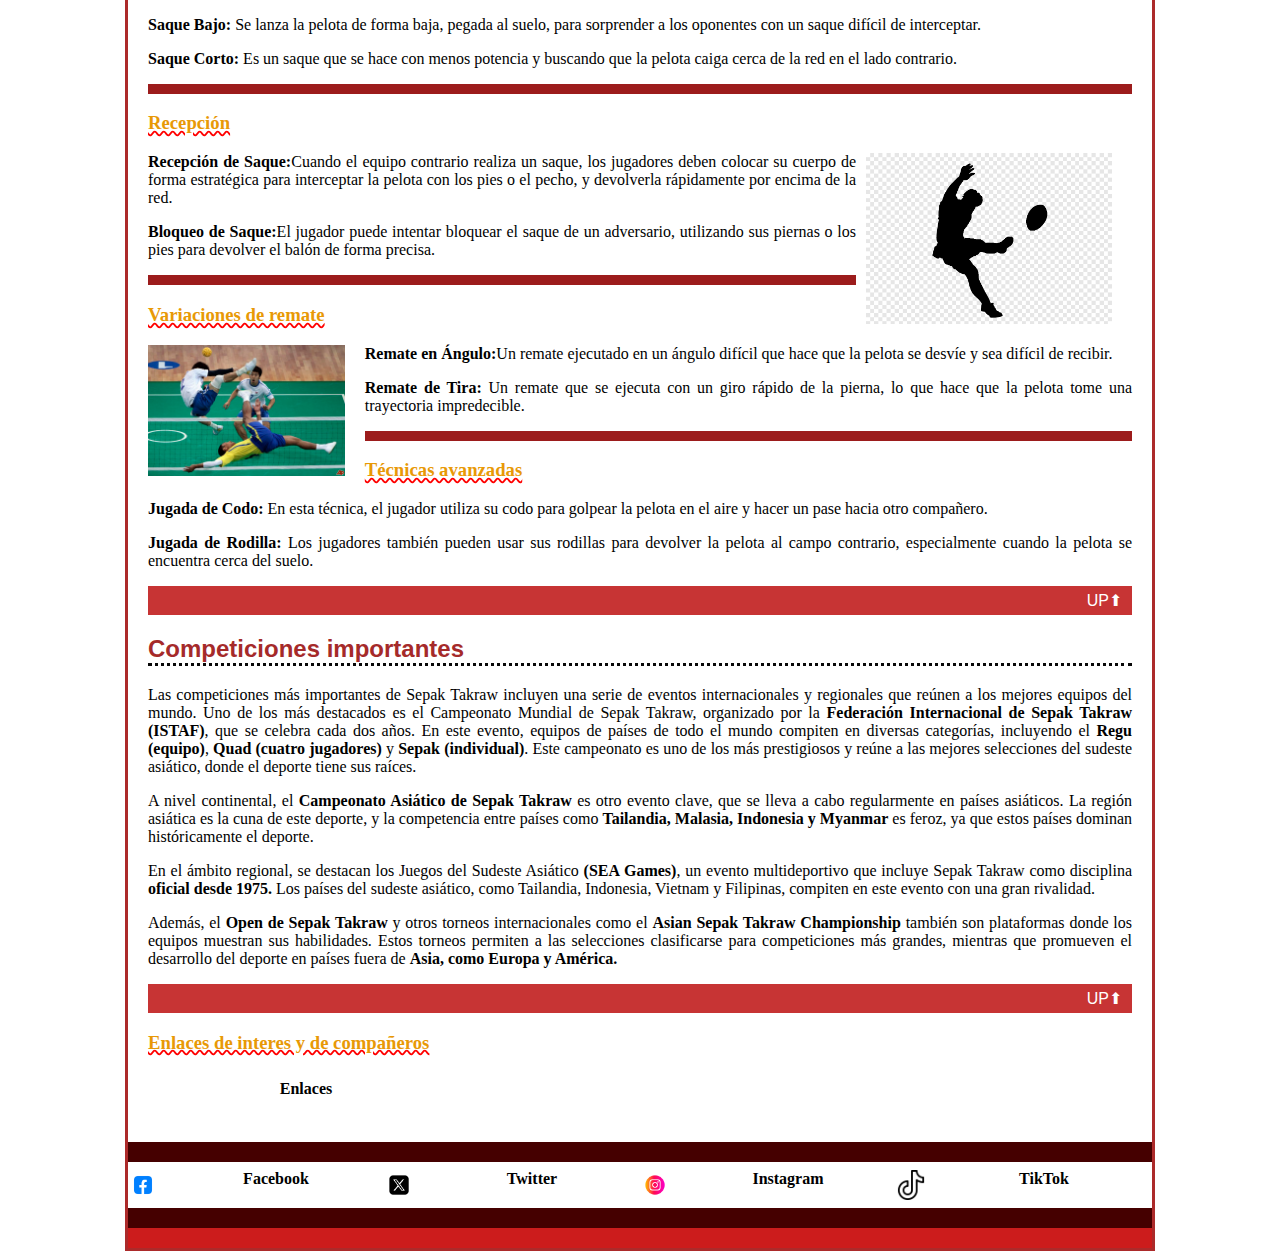
==== commit 54b4aaf8: "Update and rename indexsepak.html to index.html" ====
--- a/index.html
+++ b/index.html
@@ -13,13 +13,13 @@
     <link rel="icon" href="icono.png">
     <link rel="stylesheet" href="estilotareaproclase.css">
     <link rel="canonical" href="https://IzanRG23.github.io">
-    <meta name="robots"content="index,follow">
+    <meta name="robots" content="index,follow">
     <meta name="copyright"content="IzanRG23">
-    <meta name="author"content="IzanRG23">
-    <meta name="sunject"content="Lenguaje de marcas">
-    <meta name="language"content="es">
-     <link rel="stylesheet" href="enlaces/index (3).html">
-    <link rel="stylesheet" href="enlaces/estilo (3).css">
+    <meta name="author" content="IzanRG23">
+    <meta name="sunject" content="Lenguaje de marcas">
+    <meta name="language" content="es">
+    <link rel="stylesheet" href="enlaces/index(3).html">
+    <link rel="stylesheet" href="enlaces/estilo(3).css">
     <script type="application/ld+json">
         [
           {
@@ -147,19 +147,19 @@
         <nav>
             <ol>
                 <li><a href="#seccion1">¿Qué es?</a></li><li><a href="#seccion2">Historia</a></li><li><a href="#seccion3">Reglas</a></li><li><a href="#seccion4">Equipamiento</a></li><li><a href="#seccion5">Técnicas</a></li><li><a href="#seccion6">Competis</a></li>
-            </nav>
+            </ol>
         </nav>
-        <main>
+        <Header>
             <section>
                 <article>
                     <h2 id="seccion1">¿Qué es?</h2>
-                    <img src="sepaktakraw1.jpeg" alt="Jugador Sepak"widht:20%>
+                    <img src="sepaktakraw1.jpeg" alt="Jugador Sepak" widht:20%>
                     <p>El Sepak Takraw es un deporte tradicional del sudeste asiático que combina elementos de fútbol, voleibol y gimnasia. Se juega en una cancha similar a la de voleibol, pero en lugar de usar las manos, los jugadores deben golpear un balón <strong>(tradicionalmente hecho de ratán, aunque ahora también de plástico sintético)</strong> únicamente con los pies, la cabeza, las rodillas o el pecho.</p>
                     <p>El Sepak Takraw es famoso por las acrobacias espectaculares que realizan los jugadores para rematar el balón, como las famosas "chilenas" o saltos invertidos. Es un deporte altamente dinámico, técnico y visualmente impresionante.</p>
                     <p class="volver"><a href="#top">UP⬆</a></p>
     
                     <h2 id="seccion2">Historia</h2>
-                   <img src="historiasepakjpg.jpg" alt="Historia Sepak"widht="20%" class="img2">
+                   <img src="historiasepakjpg.jpg" alt="Historia Sepak" widht="20%" class="img2">
                     <p>El Sepak es un deporte tradicional del sudeste asiático que combina fútbol, voleibol y movimientos acrobáticos. Tiene raíces en el <strong>siglo XV</strong>, particularmente en Malasia, donde era conocido como Sepak Raga, un juego en el que los jugadores formaban un círculo y mantenían el balón en el aire usando los pies. Con el tiempo, este deporte se extendió a países como Tailandia, Indonesia y Filipinas, evolucionando hacia una forma más estructurada. </p>
 
                     <p>En el <strong>siglo XX</strong>, Tailandia y Malasia formalizaron las reglas modernas del juego, incorporando una red similar a la de voleibol y un sistema de puntuación. Desde <strong>1965</strong>, el Sepak Takraw ha sido parte de los Juegos del Sudeste Asiático, aumentando su popularidad en la región.</p>
@@ -168,7 +168,7 @@
                     <p class="volver"><a href="#top">UP⬆</a></p>
     
                     <h2 id="seccion3">Reglas</h2>
-                    <img src="formaciontakraw.jpg" alt="Formación Sepak"widht="20%" class="img3">
+                    <img src="formaciontakraw.jpg" alt="Formación Sepak" widht="20%" class="img3">
                     <h3>Equipo y jugadores</h3>
                     <p>Cada equipo conocido como <strong>"regu"</strong>, tiene <strong>3 jugadores</strong> en la cancha.</p>
 
@@ -176,17 +176,17 @@
                         <p>Tekong <strong>(servidor)</strong>.</p>
                         <p>Feeder <strong>(prepara el balón)</strong>.</p>
                         <p>Striker <strong>(rematador)</strong>.</p>
-                        <hr style="border: 5px solid rgb(156, 28, 28);"></hr>
+                        <hr style="border: 5px solid rgb(156, 28, 28);">
                         
                         <img src="balonsepak.jpg" 
-                        alt="Balón Sepak"widht="20%" class="img4">
+                        alt="Balón Sepak" widht="20%" class="img4">
                         
                     <h3>Balón</h3>
                     <p>En esta imagen podemos observar el balón que se emplea en dicho deporte poseé una forma similar a un balón de futbol, pero su interior se encuentra vacío, ya que tradicionalmente esta hecho de ratán o de plástico sintético <strong>(con un tamaño de 42-44 cm de circunferencia)</strong>, además de que es mucho más pequeño que una pelota de futbol sala, lo cual hace que este deporte sea más complejo y mucho más impresionate de ver en directo o por televisión.</p>
                     <hr style="border: 5px solid rgb(156, 28, 28);"></hr>
 
 
-                    <img src="pista.jpg" alt="pista"widht="20%" class="img5">
+                    <img src="pista.jpg" alt="pista" widht="20%" class="img5">
 
                     <h3>Campo</h3>
                     <p>Sus dimensiones son similares a las del campo de bádminton de las mujeres, con una red de alturade <strong>1.55 m para hombres</strong>y <strong>1.45 m para mujeres</strong>.</p>
@@ -195,7 +195,7 @@
                     
                     <p>El Tekong debe golpear el balón con un pie mientras el otro pie está dentro del círculo.</p>
                    
-                    <hr style="border: 5px solid rgb(156, 28, 28);"></hr>
+                    <hr style="border: 5px solid rgb(156, 28, 28);">
 
                     <h3>Puntuación y Golpes permitidos</h3>
                     <p>🏐 Se utiliza el sistema de rally point <strong>(cada jugada suma puntos).</strong></p>
@@ -204,7 +204,8 @@
                     <p>🏐 Cada equipo puede realizar hasta <strong>3 toques</strong> para devolver el balón.</p>
                     <p>🏐 Solo se permite usar los pies, cabeza, rodillas, pecho y hombros.</p> 
                     <p>🏐 Las manos y los brazos están prohibidos.</p>
-                    <hr style="border: 5px solid rgb(156, 28, 28);"></hr>
+
+                    <hr style="border: 5px solid rgb(156, 28, 28);">
 
                     <h3>Faltas</h3>
                     <p>❗El balón no pasa la red o sale fuera de los límites.❗</p>
@@ -212,9 +213,9 @@
                     <p>❗Si excede el número de toques permitidos.❗</p>
 
                     <div><video src="video1.mp4" controls autoplay loop></video></div>
-                    <hr style="border: 5px solid rgb(156, 28, 28);"></hr>
+                    <hr style="border: 5px solid rgb(156, 28, 28);">
                     <h3>Rotación</h3>
-                    <img src="rotacion.jpg" alt="pista"widht="20%" class="img6">
+                    <img src="rotacion.jpg" alt="pista" widht="20%" class="img6">
                     <p>Aunque los roles están definidos, los equipos rotan posiciones al finalizar cada set.</p>
 
                     <p>En esta imagen podemos observar desde un punto de vista alternativo como sería la rotación de cada jugador dentro del campo.</p>
@@ -234,7 +235,7 @@
                      <p class="volver"><a href="#top">UP⬆</a></p>
     
                      <h2 id="seccion5">Técnicas y jugadas</h2>
-                     <div><video src="video3.mp4"controls autoplay loop></video></div>
+                     <div><video src="video3.mp4" controls autoplay loop></video></div>
 
                      <h3>Saques</h3>
                      <p><strong>Saque Normal:</strong> Se realiza desde el área de saque <strong>(ubicada en los bordes de la cancha)</strong> y consiste en lanzar la pelota por encima de la red hacia el campo contrario.</p>
@@ -244,21 +245,21 @@
                      <p><strong>Saque Corto:</strong> Es un saque que se hace con menos potencia y buscando que la pelota caiga cerca de la red en el lado contrario.</p>
 
 
-                     <hr style="border: 5px solid rgb(156, 28, 28);"></hr>
+                     <hr style="border: 5px solid rgb(156, 28, 28);">
 
                      <h3>Recepción</h3>
-                     <img src="fotosaque.png" alt="pista"widht="20%" class="img7">
+                     <img src="fotosaque.png" alt="pista" widht="20%" class="img7">
                      <p><strong>Recepción de Saque:</strong>Cuando el equipo contrario realiza un saque, los jugadores deben colocar su cuerpo de forma estratégica para interceptar la pelota con los pies o el pecho, y devolverla rápidamente por encima de la red.</p>
                      <p><strong>Bloqueo de Saque:</strong>El jugador puede intentar bloquear el saque de un adversario, utilizando sus piernas o los pies para devolver el balón de forma precisa.</p>
 
-                     <hr style="border: 5px solid rgb(156, 28, 28);"></hr>
+                     <hr style="border: 5px solid rgb(156, 28, 28);">
 
                      <h3>Variaciones de remate</h3>
-                     <img src="remate.jpg" alt="pista"widht="20%" class="img8">
+                     <img src="remate.jpg" alt="pista" widht="20%" class="img8">
                      <p><strong>Remate en Ángulo:</strong>Un remate ejecutado en un ángulo difícil que hace que la pelota se desvíe y sea difícil de recibir.</p>
                      <p><strong>Remate de Tira:</strong> Un remate que se ejecuta con un giro rápido de la pierna, lo que hace que la pelota tome una trayectoria impredecible.</p>
 
-                     <hr style="border: 5px solid rgb(156, 28, 28);"></hr>
+                     <hr style="border: 5px solid rgb(156, 28, 28);">
 
                      <h3>Técnicas avanzadas</h3>
                      <p><strong>Jugada de Codo:</strong> En esta técnica, el jugador utiliza su codo para golpear la pelota en el aire y hacer un pase hacia otro compañero.</p>
@@ -268,7 +269,7 @@
                      <p class="volver"><a href="#top">UP⬆</a></p>
 
                      <h2 id="seccion6">Competiciones importantes</h2>
-                     <img src="" alt=""widht:20%>
+                    
                      <p>Las competiciones más importantes de Sepak Takraw incluyen una serie de eventos internacionales y regionales que reúnen a los mejores equipos del mundo. Uno de los más destacados es el Campeonato Mundial de Sepak Takraw, organizado por la <strong>Federación Internacional de Sepak Takraw (ISTAF)</strong>, que se celebra cada dos años. En este evento, equipos de países de todo el mundo compiten en diversas categorías, incluyendo el <strong>Regu (equipo)</strong>, <strong>Quad (cuatro jugadores)</strong> y <strong>Sepak (individual)</strong>. Este campeonato es uno de los más prestigiosos y reúne a las mejores selecciones del sudeste asiático, donde el deporte tiene sus raíces.</p>
 
                         <p>A nivel continental, el <strong>Campeonato Asiático de Sepak Takraw</strong> es otro evento clave, que se lleva a cabo regularmente en países asiáticos. La región asiática es la cuna de este deporte, y la competencia entre países como <strong>Tailandia, Malasia, Indonesia y Myanmar</strong> es feroz, ya que estos países dominan históricamente el deporte.</p>
@@ -279,9 +280,11 @@
                         
                         
                      <p class="volver"><a href="#top">UP⬆</a></p>
-     
-                    <h3>Enlaces de interes y de compañeros</h3>
-                     <li class="footer"><a href="enlaces/index (3).html" target="blank"><strong>Enlaces</strong>></a></li>
+
+                     <h3>Enlaces de interes y de compañeros</h3>
+                     <ul>
+                         <li class="footer"><a href="enlaces/index (3).html" target="blank"><strong>Enlaces</strong></a></li>
+                     </ul>
     
                 </article>
             </section>
--- a/estilotareaproclase.css
+++ b/estilotareaproclase.css
@@ -1,6 +1,6 @@
 body{
     width: 80%;
-    border: 3px solid black;
+    border: 3px solid rgb(172, 42, 42);
     margin:0 auto;
    
 }
@@ -51,7 +51,7 @@
 ol.footer{
     background-color:rgb(69, 0, 0);
     padding:20px 0;
-    border-bottom: 20px solid rgb(69, 0, 0);
+    border-bottom: 20px solid rgb(204, 28, 28);
 }
 footer{
     margin:0px;
@@ -89,43 +89,43 @@
     float:right;
     width:50%;
     margin-left:10px;
-    padding:0 10px 10px 0,
+    padding:0 10px 10px 0;
    }
    .img3{
     float:right;
     width:35%;
     margin-left:10px;
-    padding:0 10px 10px 0,
+    padding:0 10px 10px 0;
    }
    .img4{
     float:left;
     width:20%;
     margin-right:10px;
-    padding:0 10px 10px 0,
+    padding:0 10px 10px 0;
    }
    .img5{
     float:right;
     width:40%;
     margin-left:10px;
-    padding:0 10px 10px 0,
+    padding:0 10px 10px 0;
    }
    .img6{
     float:right;
     width:35%;
     margin-left:10px;
-    padding:0 10px 10px 0,
+    padding:0 10px 10px 0;
    }
    .img7{
     float:right;
     width:25%;
     margin-left:10px;
-    padding:0 10px 10px 0,
+    padding:0 10px 10px 0;
    }
    .img8{
     float:left;
     width:20%;
     margin-right:10px;
-    padding:0 10px 10px 0,
+    padding:0 10px 10px 0;
    }
   
    video{
